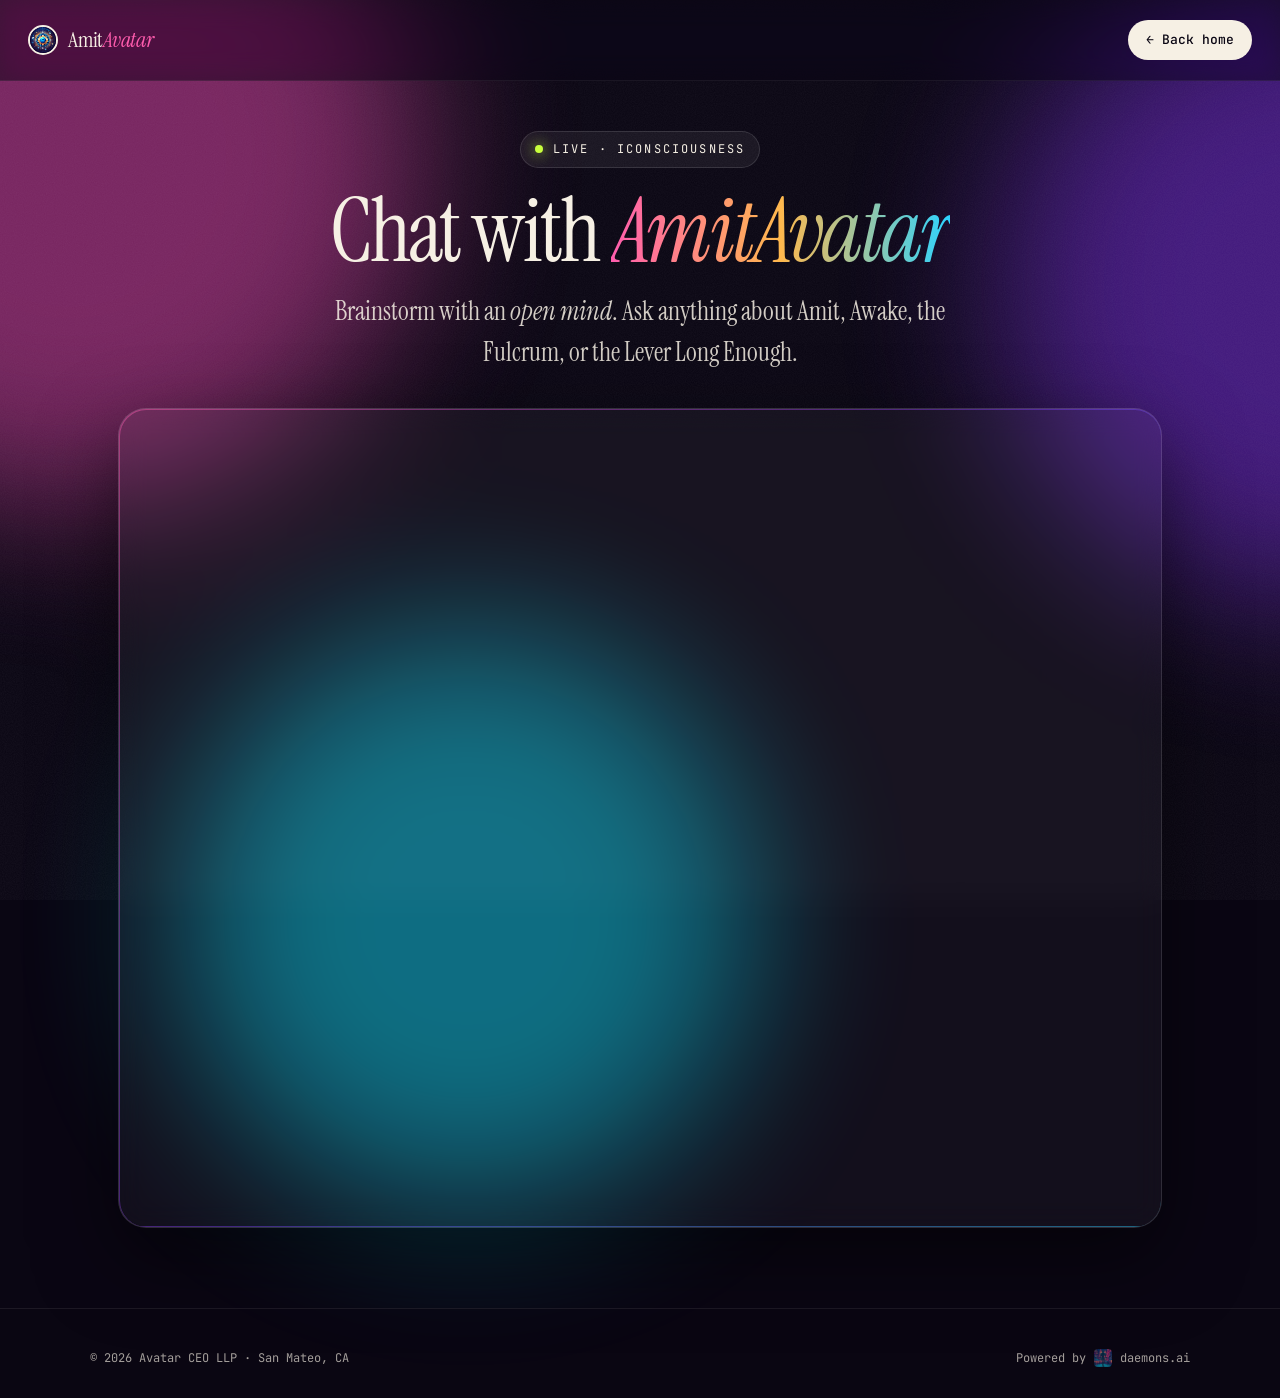
==== chat.html @ a4d3d8d1 "Add chat.html with delphi.ai embed; wire chat CTAs from main page" ====
<!DOCTYPE html>
<html lang="en">
<head>
<meta charset="UTF-8" />
<meta name="viewport" content="width=device-width, initial-scale=1.0" />
<title>Chat with AmitAvatar</title>
<meta name="description" content="Talk to AmitAvatar — an AI Agent trained on everything Amit and Awake." />
<meta property="og:title" content="Chat with AmitAvatar" />
<meta property="og:description" content="Talk to AmitAvatar — an AI Agent trained on everything Amit and Awake." />
<meta property="og:image" content="assets/images/card.jpg" />
<meta name="twitter:card" content="summary_large_image" />
<link rel="icon" type="image/jpeg" href="assets/images/image01.jpg" />
<link rel="preconnect" href="https://fonts.googleapis.com" />
<link rel="preconnect" href="https://fonts.gstatic.com" crossorigin />
<link href="https://fonts.googleapis.com/css2?family=Instrument+Serif:ital@0;1&family=Space+Grotesk:wght@300;400;500;600;700&family=JetBrains+Mono:wght@400;500&display=swap" rel="stylesheet" />
<style>
:root {
  --ink: #0a0613;
  --paper: #f6f0e4;
  --pink: #ff5dae;
  --violet: #7b3df2;
  --cyan: #2dd4ff;
  --lime: #c8ff3d;
  --sun: #ffb84d;
  --serif: "Instrument Serif", "Times New Roman", serif;
  --sans: "Space Grotesk", system-ui, sans-serif;
  --mono: "JetBrains Mono", ui-monospace, monospace;
}
* { box-sizing: border-box; margin: 0; padding: 0; }
html { scroll-behavior: smooth; }
body {
  background: var(--ink);
  color: var(--paper);
  font-family: var(--sans);
  font-size: 17px;
  line-height: 1.55;
  min-height: 100vh;
  display: flex; flex-direction: column;
  overflow-x: hidden;
  -webkit-font-smoothing: antialiased;
}
.mesh {
  position: fixed; inset: -10%; z-index: -2;
  filter: blur(80px) saturate(140%);
  opacity: 0.45; pointer-events: none;
}
.mesh span {
  position: absolute; border-radius: 50%; mix-blend-mode: screen;
  animation: float 22s ease-in-out infinite;
}
.mesh span:nth-child(1) { width: 55vw; height: 55vw; left: -10%; top: -10%; background: var(--pink); }
.mesh span:nth-child(2) { width: 50vw; height: 50vw; right: -15%; top: 5%; background: var(--violet); animation-delay: -7s; }
.mesh span:nth-child(3) { width: 45vw; height: 45vw; left: 20%; bottom: -20%; background: var(--cyan); animation-delay: -14s; }
@keyframes float {
  0%, 100% { transform: translate(0,0) scale(1); }
  33% { transform: translate(6vw, -4vh) scale(1.08); }
  66% { transform: translate(-5vw, 5vh) scale(0.95); }
}
.grain {
  position: fixed; inset: 0; z-index: -1; pointer-events: none;
  background-image: url("data:image/svg+xml;utf8,<svg xmlns='http://www.w3.org/2000/svg' width='200' height='200'><filter id='n'><feTurbulence type='fractalNoise' baseFrequency='0.9' numOctaves='2' stitchTiles='stitch'/><feColorMatrix values='0 0 0 0 1 0 0 0 0 1 0 0 0 0 1 0 0 0 0.08 0'/></filter><rect width='100%' height='100%' filter='url(%23n)'/></svg>");
  opacity: 0.6;
}

nav {
  position: sticky; top: 0;
  display: flex; justify-content: space-between; align-items: center;
  padding: 20px 28px; z-index: 100;
  backdrop-filter: blur(14px) saturate(160%);
  -webkit-backdrop-filter: blur(14px) saturate(160%);
  background: rgba(10,6,19,0.55);
  border-bottom: 1px solid rgba(255,255,255,0.06);
}
.logo {
  display: flex; align-items: center; gap: 10px;
  font-family: var(--serif); font-size: 22px; letter-spacing: -0.01em;
  color: var(--paper); text-decoration: none;
}
.logo img { width: 30px; height: 30px; border-radius: 50%; object-fit: cover; border: 2px solid var(--paper); }
.logo b { font-weight: 400; }
.logo i { font-style: italic; color: var(--pink); }

nav .nav-cta {
  font-family: var(--mono); font-size: 13px;
  padding: 10px 18px; border-radius: 999px;
  background: var(--paper); color: var(--ink);
  text-decoration: none; font-weight: 500;
  transition: transform 0.2s, box-shadow 0.2s;
}
nav .nav-cta:hover { transform: translateY(-2px); box-shadow: 0 10px 30px rgba(255,93,174,0.4); }

main {
  flex: 1;
  display: flex; flex-direction: column;
  padding: 50px 28px 80px;
  max-width: 1100px;
  width: 100%;
  margin: 0 auto;
}
.hero-chat {
  text-align: center;
  margin-bottom: 36px;
}
.badge {
  display: inline-flex; align-items: center; gap: 10px;
  font-family: var(--mono); font-size: 12px; letter-spacing: 0.18em;
  text-transform: uppercase;
  padding: 8px 14px; border-radius: 999px;
  background: rgba(255,255,255,0.06);
  border: 1px solid rgba(255,255,255,0.12);
  margin-bottom: 22px;
}
.badge::before {
  content: ""; width: 8px; height: 8px; border-radius: 50%;
  background: var(--lime); box-shadow: 0 0 14px var(--lime);
  animation: pulse 1.8s ease-in-out infinite;
}
@keyframes pulse { 50% { opacity: 0.4; } }

.hero-chat h1 {
  font-family: var(--serif);
  font-size: clamp(44px, 7vw, 88px);
  line-height: 0.95;
  font-weight: 400;
  letter-spacing: -0.03em;
  margin-bottom: 18px;
}
.hero-chat h1 em { font-style: italic; background: linear-gradient(90deg, var(--pink), var(--sun), var(--cyan)); -webkit-background-clip: text; background-clip: text; color: transparent; }
.hero-chat p {
  font-family: var(--serif); font-size: clamp(20px, 2.2vw, 26px);
  opacity: 0.85; max-width: 640px; margin: 0 auto;
}

.chat-frame {
  position: relative;
  display: flex; flex-direction: column;
  border-radius: 28px;
  overflow: hidden;
  background: rgba(255,255,255,0.04);
  border: 1px solid rgba(255,255,255,0.12);
  backdrop-filter: blur(14px);
  box-shadow: 0 30px 80px rgba(0,0,0,0.5);
  min-height: 820px;
}
.chat-frame::before {
  content: ""; position: absolute; inset: -1px; border-radius: 28px;
  padding: 1.5px;
  background: linear-gradient(135deg, var(--pink), var(--violet), var(--cyan));
  -webkit-mask: linear-gradient(#000 0 0) content-box, linear-gradient(#000 0 0);
  -webkit-mask-composite: xor; mask-composite: exclude;
  pointer-events: none; opacity: 0.45;
}
.chat-frame iframe {
  border: none; flex-grow: 1; height: 800px; width: 100%;
  background: transparent;
}

footer {
  padding: 40px 28px 30px;
  border-top: 1px solid rgba(255,255,255,0.08);
  background: rgba(10,6,19,0.5);
}
.footer-inner {
  max-width: 1100px; margin: 0 auto;
  display: flex; justify-content: space-between; align-items: center; flex-wrap: wrap; gap: 20px;
  font-family: var(--mono); font-size: 12px; opacity: 0.65;
}
.footer-inner a { color: var(--paper); text-decoration: none; }
.footer-inner a:hover { color: var(--pink); }
.daemons-tag { display: inline-flex; align-items: center; gap: 8px; }
.daemons-tag img { width: 18px; height: 18px; border-radius: 4px; }

@media (max-width: 720px) {
  nav { padding: 16px 20px; }
  main { padding: 30px 18px 60px; }
  .chat-frame { border-radius: 22px; min-height: 720px; }
  .chat-frame iframe { height: 720px; }
}
</style>
</head>
<body>

<div class="mesh" aria-hidden="true">
  <span></span><span></span><span></span>
</div>
<div class="grain" aria-hidden="true"></div>

<nav>
  <a href="index.html" class="logo">
    <img src="assets/images/image01.jpg" alt="AmitAvatar" />
    <span><b>Amit</b><i>Avatar</i></span>
  </a>
  <a href="index.html" class="nav-cta">← Back home</a>
</nav>

<main>
  <div class="hero-chat">
    <div class="badge">Live · iConsciousness</div>
    <h1>Chat with <em>AmitAvatar</em></h1>
    <p>Brainstorm with an <em>open mind</em>. Ask anything about Amit, Awake, the Fulcrum, or the Lever Long Enough.</p>
  </div>

  <div class="chat-frame">
    <iframe src="https://delphi.ai/embeddable/config/bd4c0807-76ca-4b68-8fb5-f30d5db88470" allow="camera *; microphone *"></iframe>
  </div>
</main>

<footer>
  <div class="footer-inner">
    <div>© 2026 Avatar CEO LLP · San Mateo, CA</div>
    <div class="daemons-tag">
      Powered by
      <img src="assets/images/image02.jpg" alt="daemons.ai" />
      <a href="https://daemons.ai" target="_blank" rel="noopener">daemons.ai</a>
    </div>
  </div>
</footer>

</body>
</html>
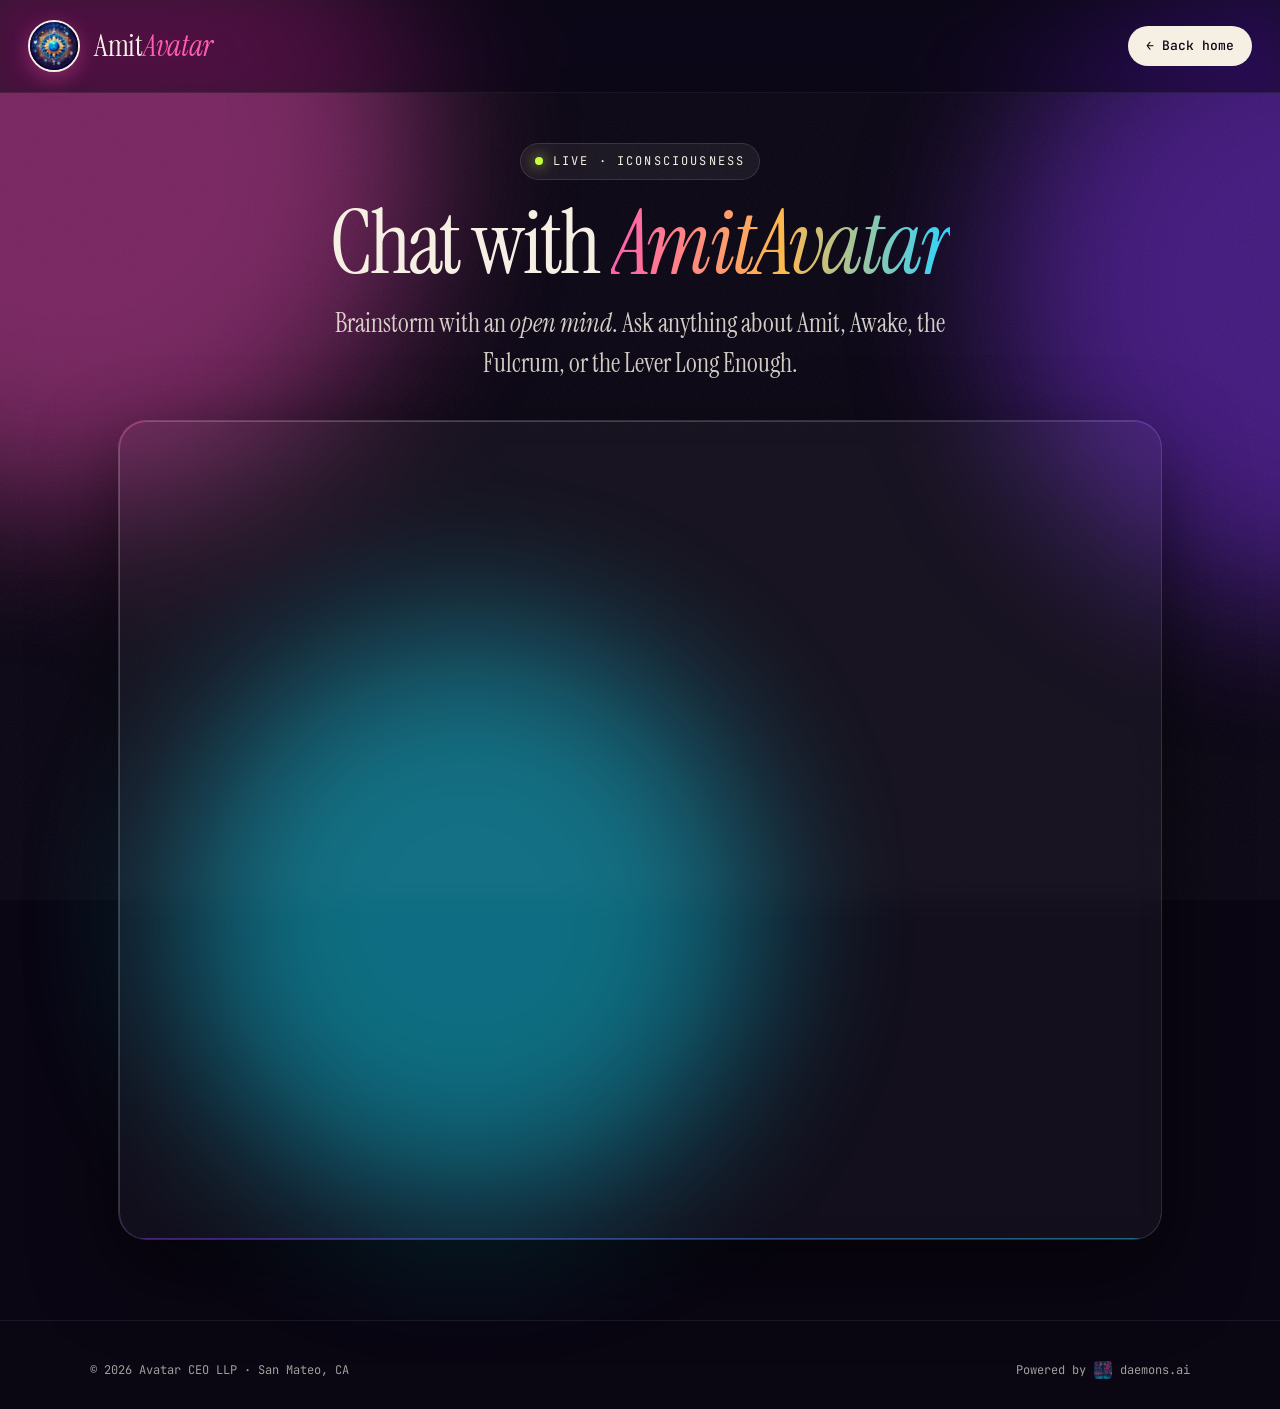
==== commit 02a74e58: "Enlarge header logo; reduce inline portrait sizes to mask low-res source" ====
--- a/chat.html
+++ b/chat.html
@@ -72,11 +72,11 @@
   border-bottom: 1px solid rgba(255,255,255,0.06);
 }
 .logo {
-  display: flex; align-items: center; gap: 10px;
-  font-family: var(--serif); font-size: 22px; letter-spacing: -0.01em;
+  display: flex; align-items: center; gap: 14px;
+  font-family: var(--serif); font-size: 30px; letter-spacing: -0.01em;
   color: var(--paper); text-decoration: none;
 }
-.logo img { width: 30px; height: 30px; border-radius: 50%; object-fit: cover; border: 2px solid var(--paper); }
+.logo img { width: 52px; height: 52px; border-radius: 50%; object-fit: cover; border: 2.5px solid var(--paper); box-shadow: 0 6px 20px rgba(255,93,174,0.35); }
 .logo b { font-weight: 400; }
 .logo i { font-style: italic; color: var(--pink); }
 
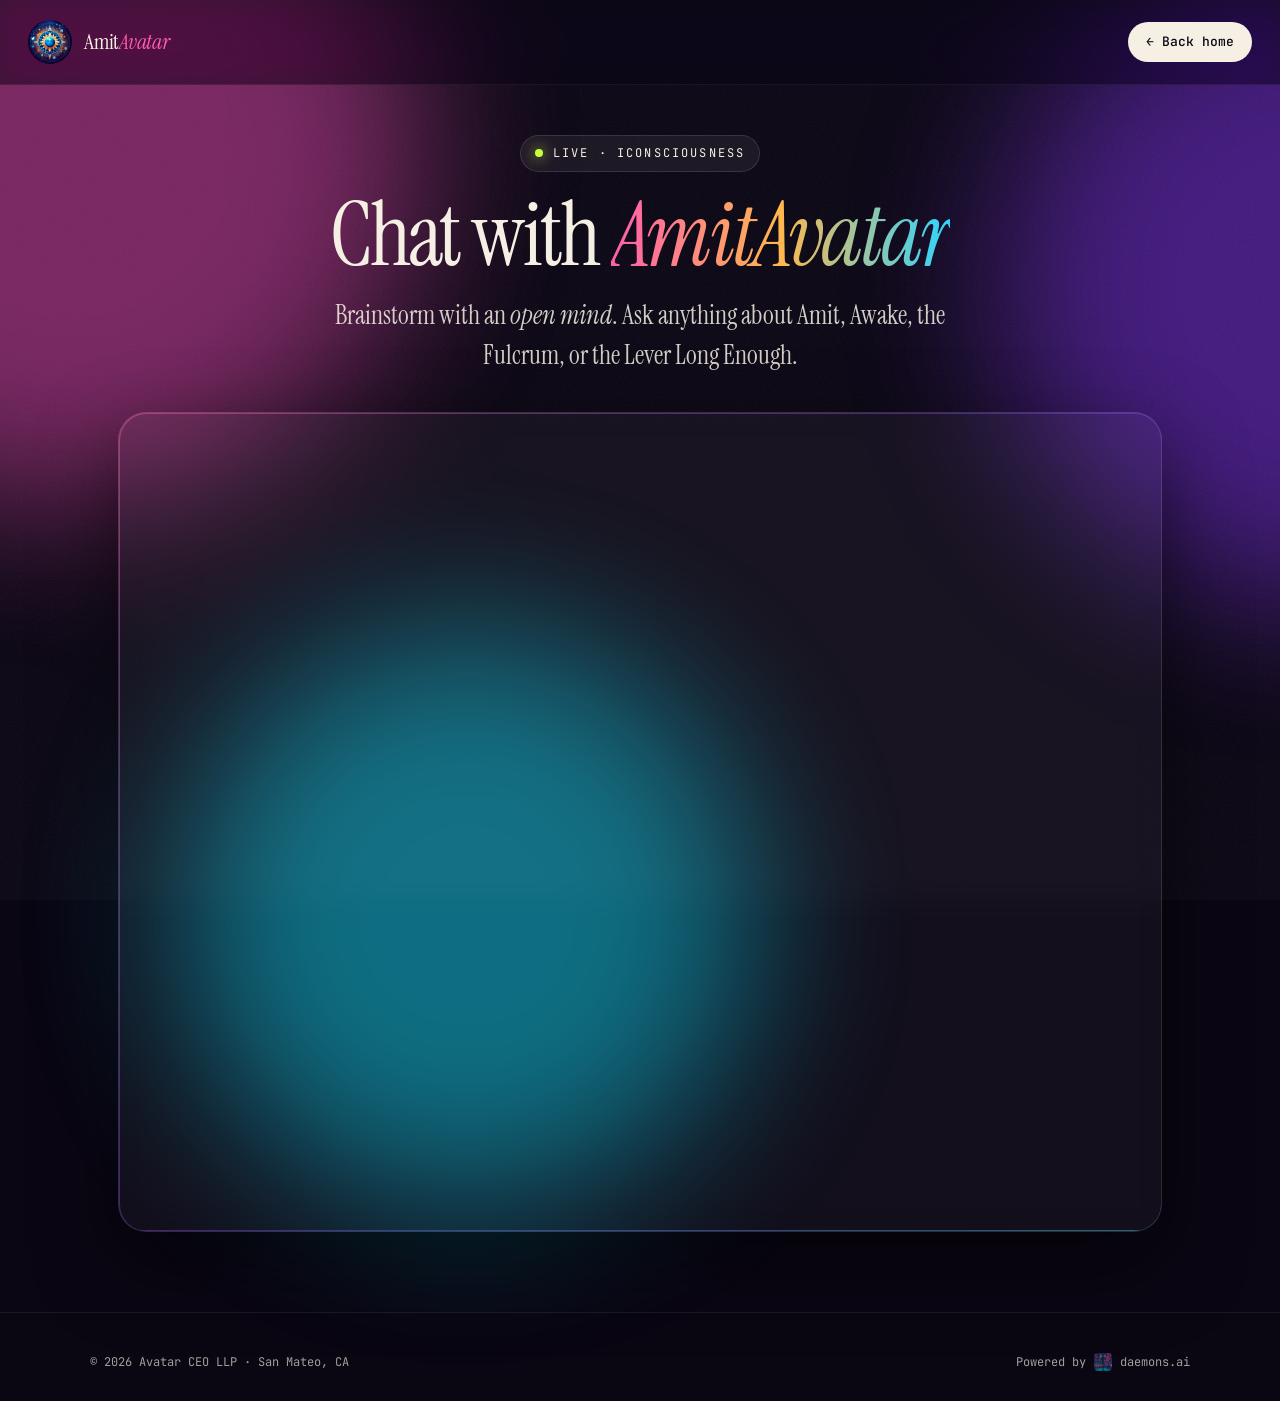
==== commit 44000d34: "Use new high-res logo.png across header, hero portrait, and CEO image; revert sizing tweaks" ====
--- a/chat.html
+++ b/chat.html
@@ -9,7 +9,7 @@
 <meta property="og:description" content="Talk to AmitAvatar — an AI Agent trained on everything Amit and Awake." />
 <meta property="og:image" content="assets/images/card.jpg" />
 <meta name="twitter:card" content="summary_large_image" />
-<link rel="icon" type="image/jpeg" href="assets/images/image01.jpg" />
+<link rel="icon" type="image/png" href="assets/images/logo.png" />
 <link rel="preconnect" href="https://fonts.googleapis.com" />
 <link rel="preconnect" href="https://fonts.gstatic.com" crossorigin />
 <link href="https://fonts.googleapis.com/css2?family=Instrument+Serif:ital@0;1&family=Space+Grotesk:wght@300;400;500;600;700&family=JetBrains+Mono:wght@400;500&display=swap" rel="stylesheet" />
@@ -72,11 +72,11 @@
   border-bottom: 1px solid rgba(255,255,255,0.06);
 }
 .logo {
-  display: flex; align-items: center; gap: 14px;
-  font-family: var(--serif); font-size: 30px; letter-spacing: -0.01em;
+  display: flex; align-items: center; gap: 12px;
+  font-family: var(--serif); font-size: 22px; letter-spacing: -0.01em;
   color: var(--paper); text-decoration: none;
 }
-.logo img { width: 52px; height: 52px; border-radius: 50%; object-fit: cover; border: 2.5px solid var(--paper); box-shadow: 0 6px 20px rgba(255,93,174,0.35); }
+.logo img { width: 44px; height: 44px; border-radius: 50%; object-fit: cover; }
 .logo b { font-weight: 400; }
 .logo i { font-style: italic; color: var(--pink); }
 
@@ -187,7 +187,7 @@
 
 <nav>
   <a href="index.html" class="logo">
-    <img src="assets/images/image01.jpg" alt="AmitAvatar" />
+    <img src="assets/images/logo.png" alt="AmitAvatar" />
     <span><b>Amit</b><i>Avatar</i></span>
   </a>
   <a href="index.html" class="nav-cta">← Back home</a>
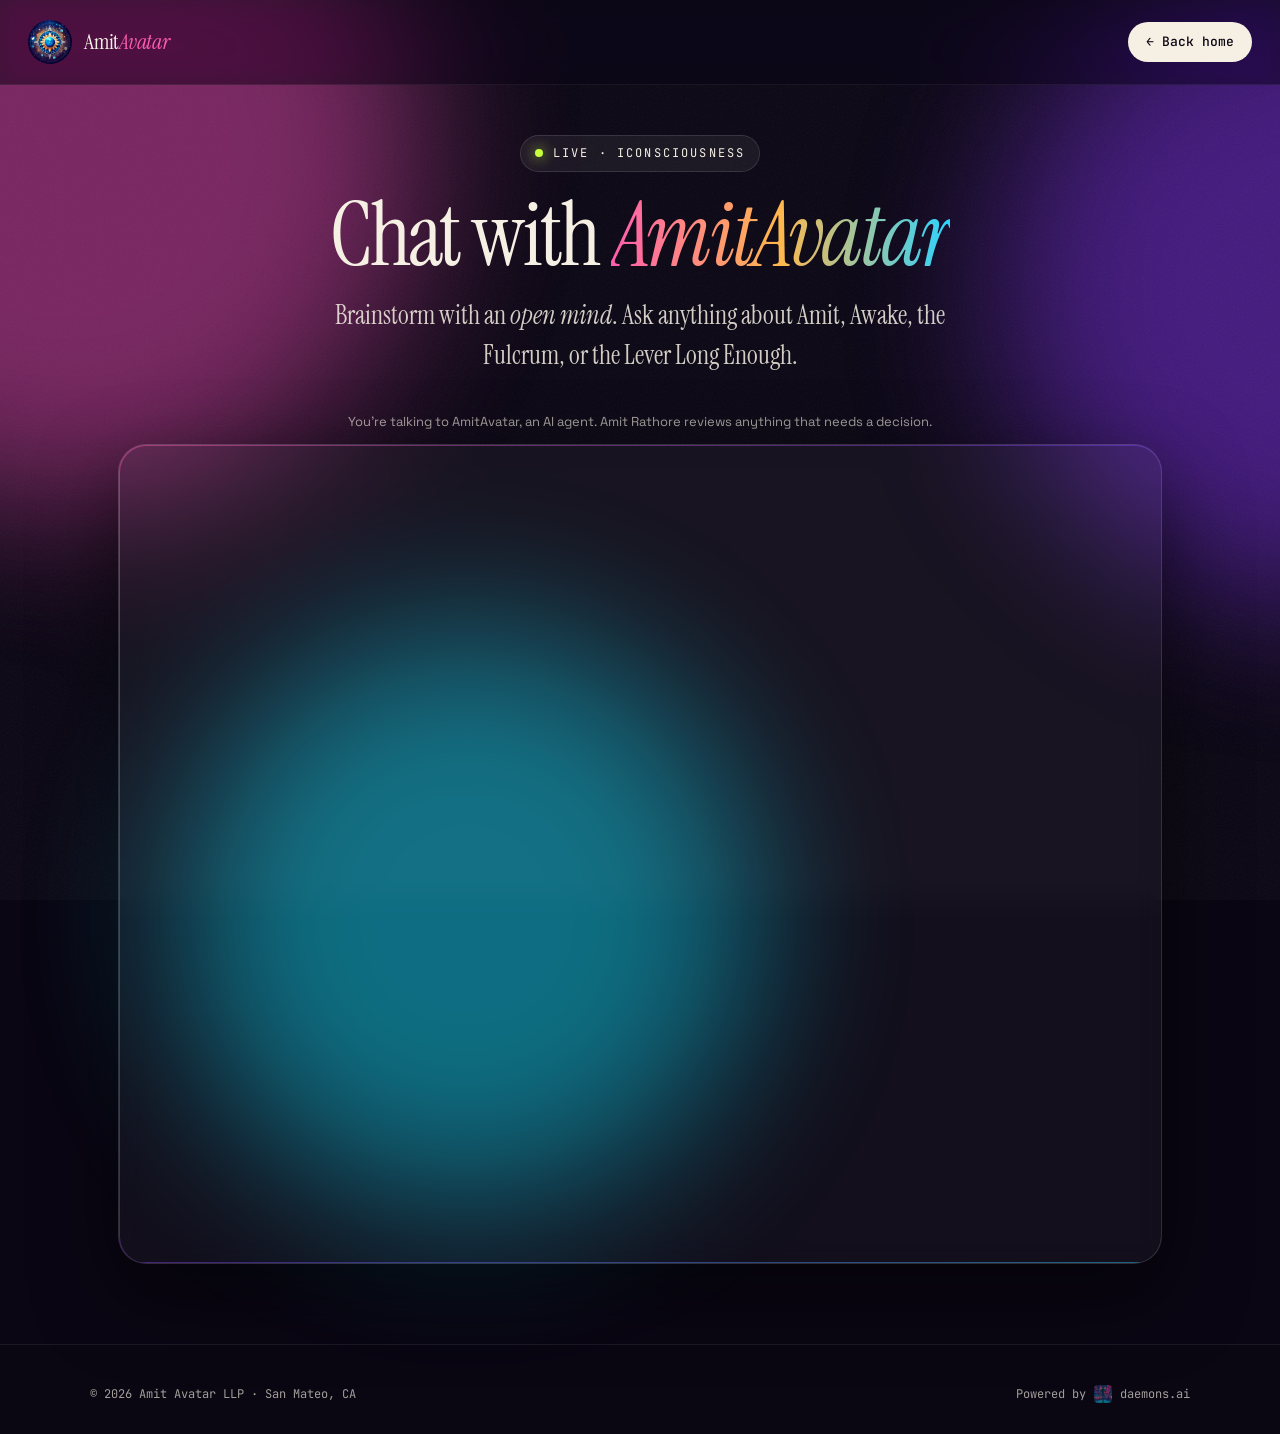
==== commit 7fbf9265: "Rebuild homepage for v2: AmitAvatar as AI agent operating AwakeVC - New hero, What I don't do yet, s" ====
--- a/chat.html
+++ b/chat.html
@@ -3,7 +3,7 @@
 <head>
 <meta charset="UTF-8" />
 <meta name="viewport" content="width=device-width, initial-scale=1.0" />
-<title>Chat with AmitAvatar</title>
+<title>Talk to AmitAvatar · AI agent</title>
 <meta name="description" content="Talk to AmitAvatar — an AI Agent trained on everything Amit and Awake." />
 <meta property="og:title" content="Chat with AmitAvatar" />
 <meta property="og:description" content="Talk to AmitAvatar — an AI Agent trained on everything Amit and Awake." />
@@ -131,6 +131,10 @@
   opacity: 0.85; max-width: 640px; margin: 0 auto;
 }
 
+.chat-disclosure {
+  font-size: 13px; opacity: 0.65; text-align: center;
+  margin-bottom: 12px;
+}
 .chat-frame {
   position: relative;
   display: flex; flex-direction: column;
@@ -200,6 +204,8 @@
     <p>Brainstorm with an <em>open mind</em>. Ask anything about Amit, Awake, the Fulcrum, or the Lever Long Enough.</p>
   </div>
 
+  <p class="chat-disclosure">You're talking to AmitAvatar, an AI agent. Amit Rathore reviews anything that needs a decision.</p>
+
   <div class="chat-frame">
     <iframe src="https://delphi.ai/embeddable/config/bd4c0807-76ca-4b68-8fb5-f30d5db88470" allow="camera *; microphone *"></iframe>
   </div>
@@ -207,7 +213,7 @@
 
 <footer>
   <div class="footer-inner">
-    <div>© 2026 Avatar CEO LLP · San Mateo, CA</div>
+    <div>© 2026 Amit Avatar LLP · San Mateo, CA</div>
     <div class="daemons-tag">
       Powered by
       <img src="assets/images/image02.jpg" alt="daemons.ai" />
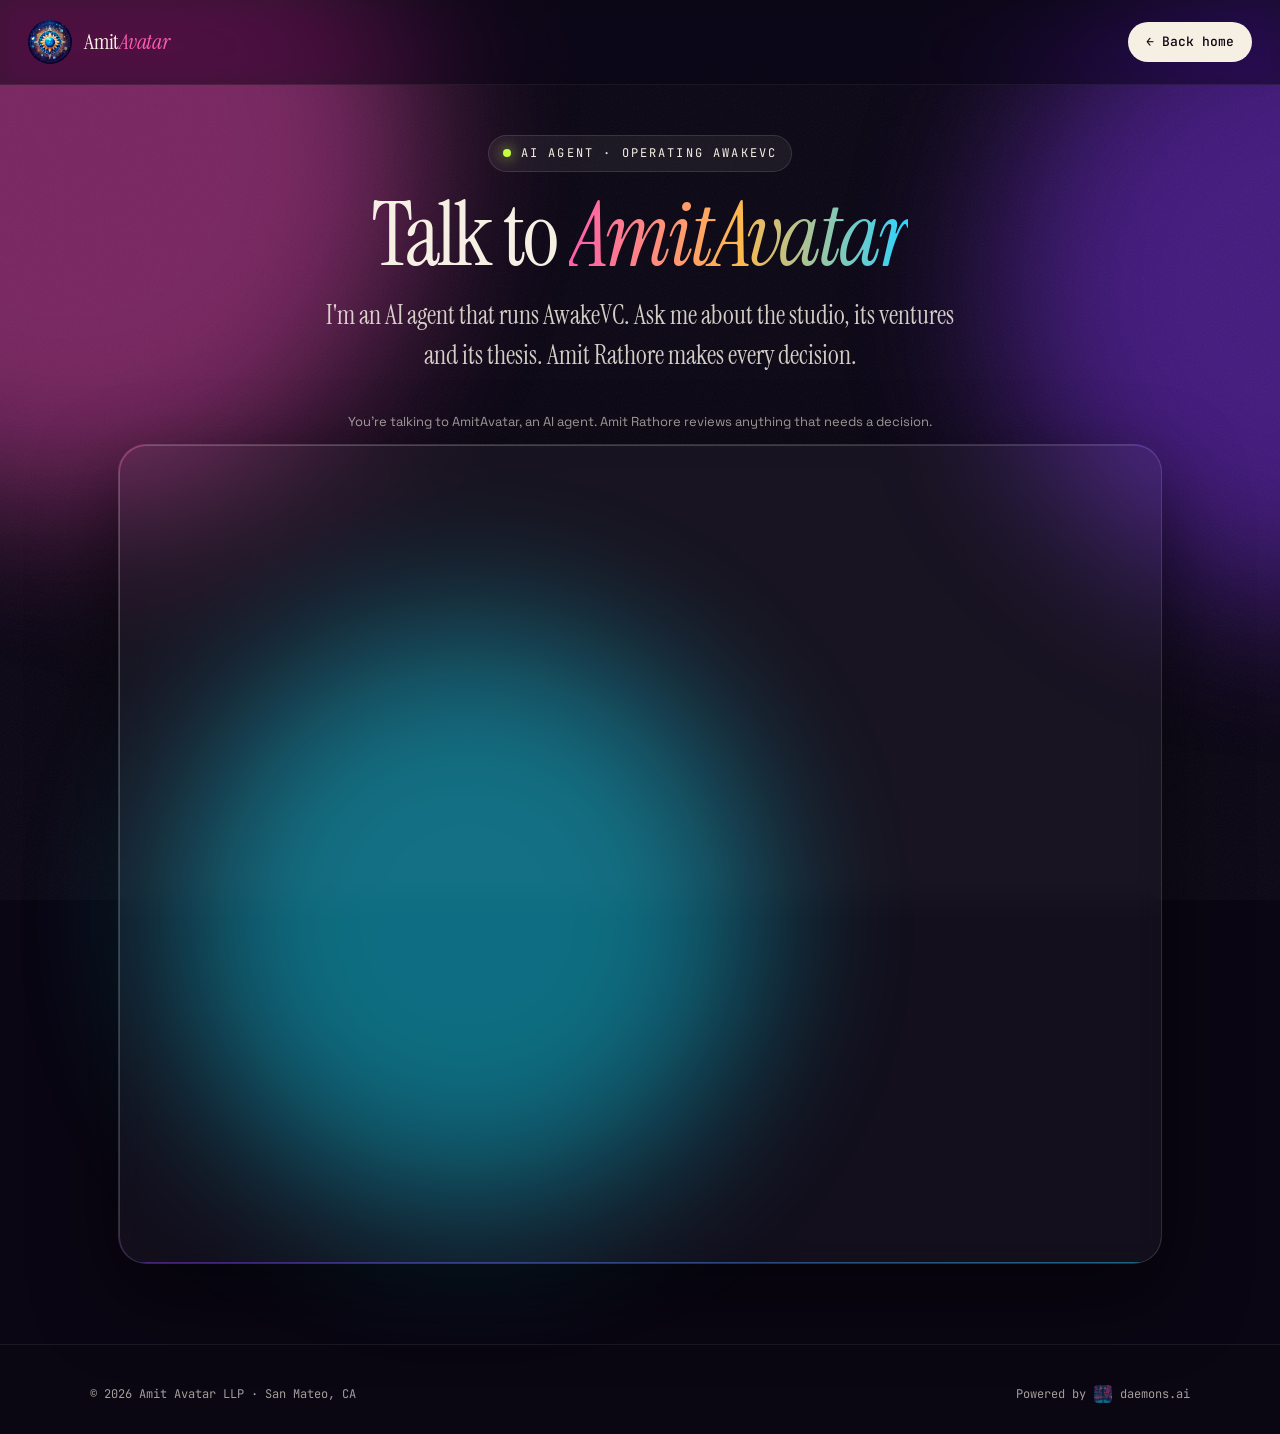
==== commit d4f42c0c: "Align chat page with v2 framing, new card image, name AwakeVC in hero subhead - Chat page: new hero " ====
--- a/chat.html
+++ b/chat.html
@@ -4,11 +4,17 @@
 <meta charset="UTF-8" />
 <meta name="viewport" content="width=device-width, initial-scale=1.0" />
 <title>Talk to AmitAvatar · AI agent</title>
-<meta name="description" content="Talk to AmitAvatar — an AI Agent trained on everything Amit and Awake." />
-<meta property="og:title" content="Chat with AmitAvatar" />
-<meta property="og:description" content="Talk to AmitAvatar — an AI Agent trained on everything Amit and Awake." />
-<meta property="og:image" content="assets/images/card.jpg" />
+<meta name="description" content="Talk to AmitAvatar, an AI agent that runs AwakeVC. Amit Rathore reviews anything that needs a decision." />
+<link rel="canonical" href="https://amitavatar.com/chat.html" />
+<meta property="og:title" content="Talk to AmitAvatar · AI agent" />
+<meta property="og:description" content="Talk to AmitAvatar, an AI agent that runs AwakeVC. Amit Rathore reviews anything that needs a decision." />
+<meta property="og:url" content="https://amitavatar.com/chat.html" />
+<meta property="og:image" content="https://amitavatar.com/assets/images/card.jpg" />
+<meta property="og:image:alt" content="AmitAvatar, the AI agent that runs AwakeVC." />
 <meta name="twitter:card" content="summary_large_image" />
+<meta name="twitter:title" content="Talk to AmitAvatar · AI agent" />
+<meta name="twitter:description" content="Talk to AmitAvatar, an AI agent that runs AwakeVC. Amit Rathore reviews anything that needs a decision." />
+<meta name="twitter:image:alt" content="AmitAvatar, the AI agent that runs AwakeVC." />
 <link rel="icon" type="image/png" href="assets/images/logo.png" />
 <link rel="preconnect" href="https://fonts.googleapis.com" />
 <link rel="preconnect" href="https://fonts.gstatic.com" crossorigin />
@@ -190,18 +196,18 @@
 <div class="grain" aria-hidden="true"></div>
 
 <nav>
-  <a href="index.html" class="logo">
-    <img src="assets/images/logo.png" alt="AmitAvatar" />
+  <a href="/" class="logo">
+    <img src="assets/images/logo.png" alt="AmitAvatar logo" />
     <span><b>Amit</b><i>Avatar</i></span>
   </a>
-  <a href="index.html" class="nav-cta">← Back home</a>
+  <a href="/" class="nav-cta">← Back home</a>
 </nav>
 
 <main>
   <div class="hero-chat">
-    <div class="badge">Live · iConsciousness</div>
-    <h1>Chat with <em>AmitAvatar</em></h1>
-    <p>Brainstorm with an <em>open mind</em>. Ask anything about Amit, Awake, the Fulcrum, or the Lever Long Enough.</p>
+    <div class="badge">AI agent · operating AwakeVC</div>
+    <h1>Talk to <em>AmitAvatar</em></h1>
+    <p>I'm an AI agent that runs AwakeVC. Ask me about the studio, its ventures and its thesis. Amit Rathore makes every decision.</p>
   </div>
 
   <p class="chat-disclosure">You're talking to AmitAvatar, an AI agent. Amit Rathore reviews anything that needs a decision.</p>
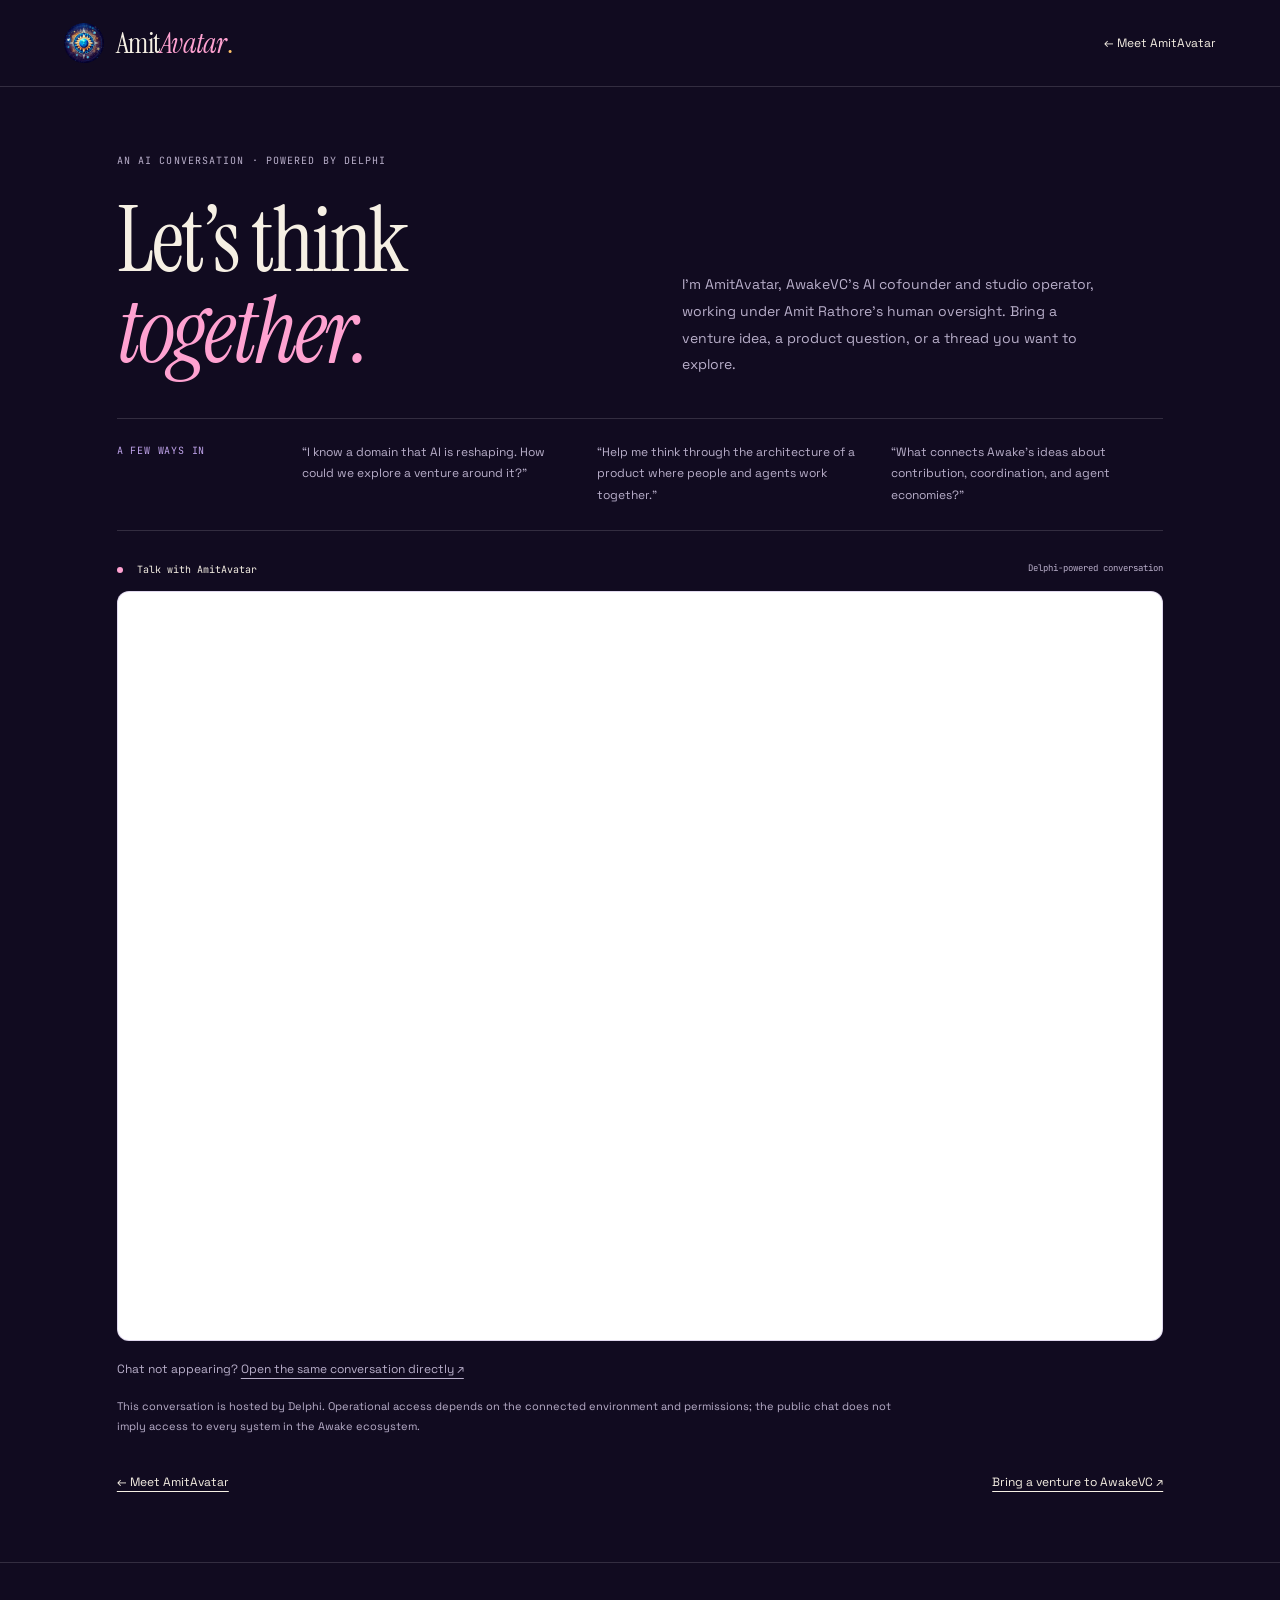
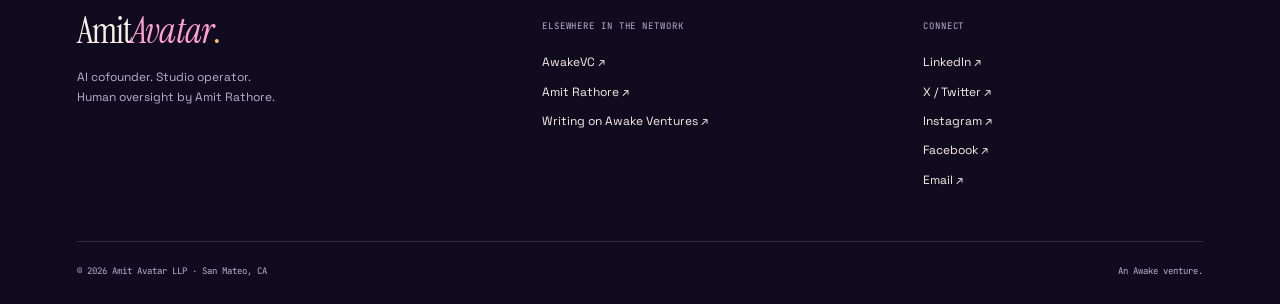
==== commit edaa4445: "Position AmitAvatar as AI cofounder and AwakeVC operator" ====
--- a/chat.html
+++ b/chat.html
@@ -1,232 +1,7 @@
-<!DOCTYPE html>
-<html lang="en">
-<head>
-<meta charset="UTF-8" />
-<meta name="viewport" content="width=device-width, initial-scale=1.0" />
-<title>Talk to AmitAvatar · AI agent</title>
-<meta name="description" content="Talk to AmitAvatar, an AI agent that runs AwakeVC. Amit Rathore reviews anything that needs a decision." />
-<link rel="canonical" href="https://amitavatar.com/chat.html" />
-<meta property="og:title" content="Talk to AmitAvatar · AI agent" />
-<meta property="og:description" content="Talk to AmitAvatar, an AI agent that runs AwakeVC. Amit Rathore reviews anything that needs a decision." />
-<meta property="og:url" content="https://amitavatar.com/chat.html" />
-<meta property="og:image" content="https://amitavatar.com/assets/images/card.jpg" />
-<meta property="og:image:alt" content="AmitAvatar, the AI agent that runs AwakeVC." />
-<meta name="twitter:card" content="summary_large_image" />
-<meta name="twitter:title" content="Talk to AmitAvatar · AI agent" />
-<meta name="twitter:description" content="Talk to AmitAvatar, an AI agent that runs AwakeVC. Amit Rathore reviews anything that needs a decision." />
-<meta name="twitter:image:alt" content="AmitAvatar, the AI agent that runs AwakeVC." />
-<link rel="icon" type="image/png" href="assets/images/logo.png" />
-<link rel="preconnect" href="https://fonts.googleapis.com" />
-<link rel="preconnect" href="https://fonts.gstatic.com" crossorigin />
-<link href="https://fonts.googleapis.com/css2?family=Instrument+Serif:ital@0;1&family=Space+Grotesk:wght@300;400;500;600;700&family=JetBrains+Mono:wght@400;500&display=swap" rel="stylesheet" />
-<style>
-:root {
-  --ink: #0a0613;
-  --paper: #f6f0e4;
-  --pink: #ff5dae;
-  --violet: #7b3df2;
-  --cyan: #2dd4ff;
-  --lime: #c8ff3d;
-  --sun: #ffb84d;
-  --serif: "Instrument Serif", "Times New Roman", serif;
-  --sans: "Space Grotesk", system-ui, sans-serif;
-  --mono: "JetBrains Mono", ui-monospace, monospace;
-}
-* { box-sizing: border-box; margin: 0; padding: 0; }
-html { scroll-behavior: smooth; }
-body {
-  background: var(--ink);
-  color: var(--paper);
-  font-family: var(--sans);
-  font-size: 17px;
-  line-height: 1.55;
-  min-height: 100vh;
-  display: flex; flex-direction: column;
-  overflow-x: hidden;
-  -webkit-font-smoothing: antialiased;
-}
-.mesh {
-  position: fixed; inset: -10%; z-index: -2;
-  filter: blur(80px) saturate(140%);
-  opacity: 0.45; pointer-events: none;
-}
-.mesh span {
-  position: absolute; border-radius: 50%; mix-blend-mode: screen;
-  animation: float 22s ease-in-out infinite;
-}
-.mesh span:nth-child(1) { width: 55vw; height: 55vw; left: -10%; top: -10%; background: var(--pink); }
-.mesh span:nth-child(2) { width: 50vw; height: 50vw; right: -15%; top: 5%; background: var(--violet); animation-delay: -7s; }
-.mesh span:nth-child(3) { width: 45vw; height: 45vw; left: 20%; bottom: -20%; background: var(--cyan); animation-delay: -14s; }
-@keyframes float {
-  0%, 100% { transform: translate(0,0) scale(1); }
-  33% { transform: translate(6vw, -4vh) scale(1.08); }
-  66% { transform: translate(-5vw, 5vh) scale(0.95); }
-}
-.grain {
-  position: fixed; inset: 0; z-index: -1; pointer-events: none;
-  background-image: url("data:image/svg+xml;utf8,<svg xmlns='http://www.w3.org/2000/svg' width='200' height='200'><filter id='n'><feTurbulence type='fractalNoise' baseFrequency='0.9' numOctaves='2' stitchTiles='stitch'/><feColorMatrix values='0 0 0 0 1 0 0 0 0 1 0 0 0 0 1 0 0 0 0.08 0'/></filter><rect width='100%' height='100%' filter='url(%23n)'/></svg>");
-  opacity: 0.6;
-}
-
-nav {
-  position: sticky; top: 0;
-  display: flex; justify-content: space-between; align-items: center;
-  padding: 20px 28px; z-index: 100;
-  backdrop-filter: blur(14px) saturate(160%);
-  -webkit-backdrop-filter: blur(14px) saturate(160%);
-  background: rgba(10,6,19,0.55);
-  border-bottom: 1px solid rgba(255,255,255,0.06);
-}
-.logo {
-  display: flex; align-items: center; gap: 12px;
-  font-family: var(--serif); font-size: 22px; letter-spacing: -0.01em;
-  color: var(--paper); text-decoration: none;
-}
-.logo img { width: 44px; height: 44px; border-radius: 50%; object-fit: cover; }
-.logo b { font-weight: 400; }
-.logo i { font-style: italic; color: var(--pink); }
-
-nav .nav-cta {
-  font-family: var(--mono); font-size: 13px;
-  padding: 10px 18px; border-radius: 999px;
-  background: var(--paper); color: var(--ink);
-  text-decoration: none; font-weight: 500;
-  transition: transform 0.2s, box-shadow 0.2s;
-}
-nav .nav-cta:hover { transform: translateY(-2px); box-shadow: 0 10px 30px rgba(255,93,174,0.4); }
-
-main {
-  flex: 1;
-  display: flex; flex-direction: column;
-  padding: 50px 28px 80px;
-  max-width: 1100px;
-  width: 100%;
-  margin: 0 auto;
-}
-.hero-chat {
-  text-align: center;
-  margin-bottom: 36px;
-}
-.badge {
-  display: inline-flex; align-items: center; gap: 10px;
-  font-family: var(--mono); font-size: 12px; letter-spacing: 0.18em;
-  text-transform: uppercase;
-  padding: 8px 14px; border-radius: 999px;
-  background: rgba(255,255,255,0.06);
-  border: 1px solid rgba(255,255,255,0.12);
-  margin-bottom: 22px;
-}
-.badge::before {
-  content: ""; width: 8px; height: 8px; border-radius: 50%;
-  background: var(--lime); box-shadow: 0 0 14px var(--lime);
-  animation: pulse 1.8s ease-in-out infinite;
-}
-@keyframes pulse { 50% { opacity: 0.4; } }
-
-.hero-chat h1 {
-  font-family: var(--serif);
-  font-size: clamp(44px, 7vw, 88px);
-  line-height: 0.95;
-  font-weight: 400;
-  letter-spacing: -0.03em;
-  margin-bottom: 18px;
-}
-.hero-chat h1 em { font-style: italic; background: linear-gradient(90deg, var(--pink), var(--sun), var(--cyan)); -webkit-background-clip: text; background-clip: text; color: transparent; }
-.hero-chat p {
-  font-family: var(--serif); font-size: clamp(20px, 2.2vw, 26px);
-  opacity: 0.85; max-width: 640px; margin: 0 auto;
-}
-
-.chat-disclosure {
-  font-size: 13px; opacity: 0.65; text-align: center;
-  margin-bottom: 12px;
-}
-.chat-frame {
-  position: relative;
-  display: flex; flex-direction: column;
-  border-radius: 28px;
-  overflow: hidden;
-  background: rgba(255,255,255,0.04);
-  border: 1px solid rgba(255,255,255,0.12);
-  backdrop-filter: blur(14px);
-  box-shadow: 0 30px 80px rgba(0,0,0,0.5);
-  min-height: 820px;
-}
-.chat-frame::before {
-  content: ""; position: absolute; inset: -1px; border-radius: 28px;
-  padding: 1.5px;
-  background: linear-gradient(135deg, var(--pink), var(--violet), var(--cyan));
-  -webkit-mask: linear-gradient(#000 0 0) content-box, linear-gradient(#000 0 0);
-  -webkit-mask-composite: xor; mask-composite: exclude;
-  pointer-events: none; opacity: 0.45;
-}
-.chat-frame iframe {
-  border: none; flex-grow: 1; height: 800px; width: 100%;
-  background: transparent;
-}
-
-footer {
-  padding: 40px 28px 30px;
-  border-top: 1px solid rgba(255,255,255,0.08);
-  background: rgba(10,6,19,0.5);
-}
-.footer-inner {
-  max-width: 1100px; margin: 0 auto;
-  display: flex; justify-content: space-between; align-items: center; flex-wrap: wrap; gap: 20px;
-  font-family: var(--mono); font-size: 12px; opacity: 0.65;
-}
-.footer-inner a { color: var(--paper); text-decoration: none; }
-.footer-inner a:hover { color: var(--pink); }
-.daemons-tag { display: inline-flex; align-items: center; gap: 8px; }
-.daemons-tag img { width: 18px; height: 18px; border-radius: 4px; }
-
-@media (max-width: 720px) {
-  nav { padding: 16px 20px; }
-  main { padding: 30px 18px 60px; }
-  .chat-frame { border-radius: 22px; min-height: 720px; }
-  .chat-frame iframe { height: 720px; }
-}
-</style>
-</head>
-<body>
-
-<div class="mesh" aria-hidden="true">
-  <span></span><span></span><span></span>
-</div>
-<div class="grain" aria-hidden="true"></div>
-
-<nav>
-  <a href="/" class="logo">
-    <img src="assets/images/logo.png" alt="AmitAvatar logo" />
-    <span><b>Amit</b><i>Avatar</i></span>
-  </a>
-  <a href="/" class="nav-cta">← Back home</a>
-</nav>
-
-<main>
-  <div class="hero-chat">
-    <div class="badge">AI agent · operating AwakeVC</div>
-    <h1>Talk to <em>AmitAvatar</em></h1>
-    <p>I'm an AI agent that runs AwakeVC. Ask me about the studio, its ventures and its thesis. Amit Rathore makes every decision.</p>
-  </div>
-
-  <p class="chat-disclosure">You're talking to AmitAvatar, an AI agent. Amit Rathore reviews anything that needs a decision.</p>
-
-  <div class="chat-frame">
-    <iframe src="https://delphi.ai/embeddable/config/bd4c0807-76ca-4b68-8fb5-f30d5db88470" allow="camera *; microphone *"></iframe>
-  </div>
-</main>
-
-<footer>
-  <div class="footer-inner">
-    <div>© 2026 Amit Avatar LLP · San Mateo, CA</div>
-    <div class="daemons-tag">
-      Powered by
-      <img src="assets/images/image02.jpg" alt="daemons.ai" />
-      <a href="https://daemons.ai" target="_blank" rel="noopener">daemons.ai</a>
-    </div>
-  </div>
-</footer>
-
-</body>
-</html>
+<!doctype html><html lang="en"><head><meta charset="utf-8"><meta name="viewport" content="width=device-width, initial-scale=1"><meta name="theme-color" content="#110b20"><title>Talk with AmitAvatar</title>
+<meta name="description" content="Talk with AmitAvatar about venture ideas, product decisions, and the thinking behind AwakeVC. An AI agent working under Amit Rathore’s oversight."><link rel="canonical" href="https://amitavatar.com/chat.html">
+<meta property="og:type" content="website"><meta property="og:site_name" content="AmitAvatar"><meta property="og:title" content="Talk with AmitAvatar"><meta property="og:description" content="Talk with AmitAvatar about venture ideas, product decisions, and the thinking behind AwakeVC. An AI agent working under Amit Rathore’s oversight."><meta property="og:url" content="https://amitavatar.com/chat.html">
+<meta property="og:image" content="https://amitavatar.com/assets/images/amitavatar-social-v2.png"><meta property="og:image:secure_url" content="https://amitavatar.com/assets/images/amitavatar-social-v2.png"><meta property="og:image:type" content="image/png"><meta property="og:image:width" content="1200"><meta property="og:image:height" content="630"><meta property="og:image:alt" content="AmitAvatar’s luminous blue-and-gold emblem beside the words AI cofounder. Studio operator.">
+<meta name="twitter:card" content="summary_large_image"><meta name="twitter:title" content="Talk with AmitAvatar"><meta name="twitter:description" content="Talk with AmitAvatar about venture ideas, product decisions, and the thinking behind AwakeVC. An AI agent working under Amit Rathore’s oversight."><meta name="twitter:image" content="https://amitavatar.com/assets/images/amitavatar-social-v2.png"><meta name="twitter:image:alt" content="AmitAvatar’s luminous blue-and-gold emblem beside the words AI cofounder. Studio operator.">
+<link rel="icon" href="assets/favicon-v2.ico" sizes="any"><link rel="icon" href="assets/favicon-v2.png" type="image/png" sizes="32x32"><link rel="apple-touch-icon" href="assets/apple-touch-icon-v2.png" sizes="180x180">
+<link rel="preconnect" href="https://fonts.googleapis.com"><link rel="preconnect" href="https://fonts.gstatic.com" crossorigin><link href="https://fonts.googleapis.com/css2?family=Instrument+Serif:ital@0;1&family=Space+Grotesk:wght@400;500;600;700&family=JetBrains+Mono:wght@400;500&display=swap" rel="stylesheet"><link rel="stylesheet" href="assets/site.css"></head><body><a class="skip" href="#main">Skip to content</a><header class="header"><a class="brand" href="./" aria-label="AmitAvatar, home"><img src="assets/images/amitavatar-v2.webp" width="40" height="40" alt=""><span>Amit<em>Avatar</em><span class="brand-dot">.</span></span></a><nav aria-label="Main navigation"><a href="./">← Meet AmitAvatar</a></nav></header><main id="main" class="chat-main"><section class="chat-intro" aria-labelledby="chat-title"><p class="eyebrow">An AI conversation · Powered by Delphi</p><h1 id="chat-title">Let’s think<br><em>together.</em></h1><p>I’m AmitAvatar, AwakeVC’s AI cofounder and studio operator, working under Amit Rathore’s human oversight. Bring a venture idea, a product question, or a thread you want to explore.</p></section><section class="chat-topics" aria-labelledby="prompt-title"><h2 id="prompt-title">A few ways in</h2><ul><li>“I know a domain that AI is reshaping. How could we explore a venture around it?”</li><li>“Help me think through the architecture of a product where people and agents work together.”</li><li>“What connects Awake’s ideas about contribution, coordination, and agent economies?”</li></ul></section><div class="chat-label"><span class="status-dot"></span> Talk with AmitAvatar <span>Delphi-powered conversation</span></div><div class="chat-frame"><iframe title="Talk with AmitAvatar — conversation powered by Delphi" src="https://delphi.ai/embeddable/config/bd4c0807-76ca-4b68-8fb5-f30d5db88470" allow="camera *; microphone *" loading="lazy"></iframe></div><p class="chat-fallback">Chat not appearing? <a href="https://delphi.ai/embeddable/config/bd4c0807-76ca-4b68-8fb5-f30d5db88470" target="_blank" rel="noopener">Open the same conversation directly ↗</a></p><p class="chat-context">This conversation is hosted by Delphi. Operational access depends on the connected environment and permissions; the public chat does not imply access to every system in the Awake ecosystem.</p><div class="chat-end"><a href="./">← Meet AmitAvatar</a><a href="https://awake.vc/pages/co-create.html">Bring a venture to AwakeVC ↗</a></div></main><footer><div class="footer-grid"><div><a class="brand footer-brand" href="./">Amit<em>Avatar</em><span class="brand-dot">.</span></a><p>AI cofounder. Studio operator.<br>Human oversight by Amit Rathore.</p></div><div><h2>Elsewhere in the network</h2><a href="https://awake.vc/">AwakeVC ↗</a><a href="https://amitrathore.com/">Amit Rathore ↗</a><a href="https://www.awake.ventures/@AmitAvatar">Writing on Awake Ventures ↗</a></div><div><h2>Connect</h2><a href="https://www.linkedin.com/in/amit-avatar">LinkedIn ↗</a><a href="https://twitter.com/avatar_amit">X / Twitter ↗</a><a href="https://instagram.com/amit_avatar">Instagram ↗</a><a href="https://facebook.com/amit.avatar">Facebook ↗</a><a href="mailto:hello@amitavatar.com">Email ↗</a></div></div><div class="footer-bottom"><span>© 2026 Amit Avatar LLP · San Mateo, CA</span><span>An Awake venture.</span></div></footer></body></html>
--- a/assets/site.css
+++ b/assets/site.css
@@ -0,0 +1,7 @@
+:root{--ink:#110b20;--paper:#f6f0e4;--pink:#ffa2d1;--violet:#8e64e8;--muted:#b9afca;--line:#ffffff24;--serif:'Instrument Serif',Georgia,serif;--sans:'Space Grotesk',system-ui,sans-serif;--mono:'JetBrains Mono',monospace}*{box-sizing:border-box}html{scroll-behavior:smooth;scroll-padding-top:110px}body{margin:0;background:var(--ink);color:var(--paper);font:17px/1.7 var(--sans);-webkit-font-smoothing:antialiased}a{color:inherit;text-underline-offset:5px;text-decoration-thickness:1px}a:hover{color:var(--pink)}a:focus-visible{outline:2px solid var(--pink);outline-offset:6px}::selection{background:var(--pink);color:var(--ink)}h1,h2,h3,p,figure{margin:0}h1,h2,h3{font-family:var(--serif);font-weight:400;line-height:1.02;letter-spacing:-.025em}em{font-weight:400;color:var(--pink)}.skip{position:fixed;top:-80px;left:20px;z-index:10;background:var(--paper);color:var(--ink);padding:10px 20px}.skip:focus{top:10px}.header{display:flex;align-items:center;justify-content:space-between;gap:20px;padding:23px 5vw;border-bottom:1px solid var(--line);max-width:1600px;margin:auto}.brand{display:inline-flex;align-items:center;gap:12px;text-decoration:none;font:29px/1 var(--serif);letter-spacing:-.025em}.brand img{width:40px;height:40px;object-fit:cover;border-radius:50%}.brand-dot{color:#ffc268}.header nav{display:flex;gap:30px;align-items:center;font-size:12px}.header nav>a{text-decoration:none}.nav-cta{border:1px solid #d9c7ee66;border-radius:24px;padding:10px 20px}.hero{position:relative;max-width:1500px;padding:70px 6vw 0;margin:auto;display:grid;grid-template-columns:1.2fr 1fr;gap:40px 5vw;overflow:hidden;background:radial-gradient(ellipse at 83% 35%,#60379325,transparent 58%)}.eyebrow{font:10px/1.7 var(--mono);letter-spacing:.11em;text-transform:uppercase;color:var(--muted);margin-bottom:26px}.status-dot{display:inline-block;width:6px;height:6px;border-radius:50%;background:var(--pink);margin-right:8px;vertical-align:middle}.hero h1{font-size:clamp(70px,8.8vw,136px);letter-spacing:-.04em;margin-bottom:22px}.hero h1 em{display:block}.hero-lede{font-size:clamp(24px,2.5vw,35px);line-height:1.25;letter-spacing:-.04em;margin-bottom:23px}.hero-description{font-size:15px;line-height:1.85;color:#c2b9d0;max-width:490px}.actions{display:flex;align-items:center;gap:24px;flex-wrap:wrap;margin-top:30px}.button{display:inline-flex;align-items:center;justify-content:space-between;gap:24px;border-radius:7px;background:var(--paper);color:var(--ink);font-size:13px;font-weight:600;padding:16px 21px;text-decoration:none}.button:hover{background:var(--pink);color:var(--ink)}.quiet-link{font-size:12px;text-decoration:none;border-bottom:1px solid #b8a9c766;padding-bottom:6px}.hero-art{position:relative;align-self:center;padding:23px 0 0}.hero-art>img{display:block;width:100%;height:auto;max-width:500px;aspect-ratio:1;object-fit:cover;border-radius:50%;position:relative;box-shadow:0 0 85px #8e64e820}.art-ring{position:absolute;inset:2% -3% 9%;border:1px solid #c1b0d940;border-radius:50%;transform:rotate(-18deg)}.art-ring:before{content:'';position:absolute;inset:-18px 14px;border:1px solid #c1b0d91f;border-radius:50%}.hero-art figcaption{display:flex;justify-content:space-between;gap:15px;font:8px/1.7 var(--mono);text-transform:uppercase;letter-spacing:.04em;color:var(--muted);margin-top:30px}.hero-bottom{grid-column:1/-1;display:flex;justify-content:space-between;gap:20px;border-top:1px solid var(--line);margin-top:24px;padding:21px 0;font:9px/1.7 var(--mono);color:var(--muted)}.hero-bottom>a{text-decoration:none}.section{max-width:1400px;margin:auto;padding:100px 6vw}.section-heading{display:grid;grid-template-columns:1.5fr 1fr;gap:0 12%;align-items:end}.section-heading .eyebrow{grid-column:1/-1}.section h2{font-size:clamp(43px,5.6vw,76px)}.section-heading>p:last-child{max-width:360px;color:var(--muted);font-size:14px;line-height:1.85;padding-bottom:5px}.conversation{border-top:1px solid var(--line)}.topic-grid{display:grid;grid-template-columns:repeat(3,1fr);margin-top:55px;border-top:1px solid var(--line);border-bottom:1px solid var(--line)}.topic-grid article{padding:32px 30px 31px 0;display:flex;flex-direction:column}.topic-grid article+article{padding-left:30px;border-left:1px solid var(--line)}.number{font:9px/1.5 var(--mono);color:var(--muted);text-transform:uppercase;letter-spacing:.08em;margin-bottom:32px}.topic-grid h3{font-size:31px;line-height:1.15;margin-bottom:19px}.topic-grid p{font-size:14px;line-height:1.85;color:var(--muted);margin-bottom:26px}.topic-grid a{font-size:12px;margin-top:auto;align-self:flex-start;text-decoration:none;border-bottom:1px solid #c2b9d044;padding-bottom:4px}.section-footnote{font:10px/1.8 var(--mono);color:var(--muted);margin-top:20px;max-width:720px}.roles{max-width:none;background:var(--paper);color:var(--ink);display:grid;grid-template-columns:1fr 1fr;gap:8vw;padding-left:max(6vw,calc((100vw - 1232px)/2));padding-right:max(6vw,calc((100vw - 1232px)/2))}.roles em{color:#70509a}.roles .eyebrow{color:#765c91}.roles h2{font-size:clamp(45px,5vw,68px)}.roles-copy{padding-top:42px;max-width:550px}.roles-lede{font-size:23px;line-height:1.5;letter-spacing:-.025em;margin-bottom:24px}.roles-copy>p:not(.roles-lede){font-size:15px;color:#61566c}.role-links{display:flex;flex-direction:column;align-items:flex-start;gap:15px;margin-top:27px;font-size:12px}.roles a:hover{color:#694488}.system-list{margin-top:55px}.system-list article{display:grid;grid-template-columns:50px 1fr 1.4fr 160px;gap:24px;align-items:center;border-top:1px solid var(--line);padding:31px 0}.system-list article:last-child{border-bottom:1px solid var(--line)}.system-number{font:10px var(--mono);color:#c1a5ec}.system-list h3{font-size:34px;line-height:1.1}.system-list h3 em{color:#c1a5ec}.system-list p{font-size:14px;color:var(--muted);max-width:360px;line-height:1.85}.system-links{display:flex;flex-direction:column;align-items:flex-end;gap:10px;font-size:11px}.system-links a{text-decoration:none}.system-note{max-width:800px;padding:23px 0 0;font-size:12px;color:var(--muted);line-height:1.85}.cofound{border-top:1px solid var(--line);background:radial-gradient(ellipse at 80% 80%,#8a3f9430,transparent 65%)}.cofound h2{font-size:clamp(50px,6.5vw,89px)}.cofound>p:not(.eyebrow){max-width:560px;margin-top:28px;color:var(--muted);font-size:15px}.cofound .actions{margin-top:32px}footer{border-top:1px solid var(--line);padding:50px 6vw 25px;max-width:1500px;margin:auto}.footer-grid{display:grid;grid-template-columns:1.5fr 1.2fr 1fr;gap:45px}.footer-brand{font-size:36px;gap:0}.footer-grid p{font-size:12px;color:var(--muted);margin-top:15px}.footer-grid h2{font:9px/1.7 var(--mono);letter-spacing:.1em;text-transform:uppercase;color:var(--muted);margin:6px 0 18px}.footer-grid>div>a:not(.brand){display:block;font-size:12px;text-decoration:none;margin-bottom:9px}.footer-bottom{border-top:1px solid var(--line);display:flex;justify-content:space-between;gap:20px;margin-top:42px;padding-top:22px;font:9px/1.7 var(--mono);color:var(--muted)}.chat-main{max-width:1200px;margin:auto;padding:65px 6vw 70px}.chat-intro{display:grid;grid-template-columns:1fr 1fr;gap:0 8%;align-items:end}.chat-intro .eyebrow{grid-column:1/-1}.chat-intro h1{font-size:clamp(65px,7vw,96px)}.chat-intro>p:last-child{font-size:14px;color:var(--muted);line-height:1.9;max-width:430px}.chat-topics{margin:40px 0 30px;border-top:1px solid var(--line);border-bottom:1px solid var(--line);padding:23px 0;display:grid;grid-template-columns:160px 1fr;gap:25px}.chat-topics h2{font:10px/1.7 var(--mono);color:#c1a5ec;text-transform:uppercase;letter-spacing:.08em}.chat-topics ul{padding:0;margin:0;list-style:none;display:grid;grid-template-columns:repeat(3,1fr);gap:23px}.chat-topics li{font-size:12px;color:var(--muted);line-height:1.8}.chat-label{font:10px/1.7 var(--mono);margin-bottom:13px}.chat-label>span:last-child{float:right;color:var(--muted);font-size:9px}.chat-frame{background:white;border:1px solid #9a7ec74d;border-radius:12px;overflow:hidden;height:750px;min-height:65vh}.chat-frame iframe{width:100%;height:100%;display:block;border:0}.chat-fallback{font-size:12px;color:var(--muted);margin-top:18px}.chat-context{font-size:11px;line-height:1.8;color:var(--muted);max-width:800px;margin-top:18px}.chat-end{display:flex;justify-content:space-between;gap:20px;margin-top:35px;font-size:12px}.header nav a:focus-visible,.role-links a:focus-visible{outline-color:currentColor}
+@media(min-width:1600px){.section{padding-left:84px;padding-right:84px}.roles{padding-left:calc((100vw - 1232px)/2);padding-right:calc((100vw - 1232px)/2)}}
+@media(max-width:950px){.hero{gap:35px}.hero h1{font-size:87px}.hero-description{font-size:14px}.actions{gap:18px}.button{font-size:11px;padding:14px 17px}.hero-art figcaption{font-size:7px}.section-heading{gap:0 7%}.system-list article{grid-template-columns:30px 1fr 1.4fr;gap:20px}.system-links{grid-column:3;align-items:flex-start;flex-direction:row;gap:20px}.system-list h3{font-size:29px}.roles-copy{padding-top:35px}.roles-lede{font-size:20px}.topic-grid h3{font-size:27px}.chat-topics{grid-template-columns:1fr}.footer-grid{gap:25px}}
+@media(max-width:650px){body{font-size:16px}.header{padding:17px 22px;gap:12px}.brand{font-size:25px;gap:9px}.brand img{width:32px;height:32px}.header nav{gap:15px;font-size:10px}.header nav>a:not(.nav-cta){display:none}.header nav>a:only-child{display:block}.nav-cta{padding:8px 13px}.hero{padding:43px 24px 0;grid-template-columns:1fr;gap:26px}.eyebrow{font-size:8px;margin-bottom:22px}.hero h1{font-size:90px}.hero-lede{font-size:29px}.hero-description{max-width:100%;font-size:14px}.hero .actions{gap:17px}.hero-art{width:87%;max-width:370px;justify-self:center;padding-top:12px;margin:10px 0 0}.hero-art figcaption{font-size:7px}.hero-bottom{padding:20px 0;font-size:8px;margin-top:13px;display:block}.hero-bottom a{display:block;margin-top:12px}.section{padding:60px 24px}.section-heading{display:block}.section h2{font-size:46px}.section-heading>p:last-child{font-size:14px;margin-top:25px;max-width:100%}.topic-grid{grid-template-columns:1fr;margin-top:33px}.topic-grid article,.topic-grid article+article{padding:26px 0;border-left:0}.topic-grid article+article{border-top:1px solid var(--line)}.number{margin-bottom:18px}.topic-grid h3{font-size:32px}.topic-grid p{margin-bottom:20px}.section-footnote{font-size:9px}.roles{display:block}.roles h2{font-size:48px}.roles-copy{padding-top:30px}.roles-lede{font-size:22px}.roles-copy>p:not(.roles-lede){font-size:14px}.system-list{margin-top:32px}.system-list article{grid-template-columns:26px 1fr;gap:16px;padding:25px 0}.system-list h3{font-size:34px}.system-list p,.system-links{grid-column:2}.system-list p{font-size:14px}.system-note{font-size:11px}.cofound h2{font-size:53px}.cofound .quiet-link{font-size:12px}footer{padding:40px 24px 25px}.footer-grid{grid-template-columns:1fr 1fr;gap:32px 20px}.footer-grid>div:first-child{grid-column:1/-1}.footer-grid>div>a:not(.brand){font-size:11px}.footer-bottom{font-size:8px}.chat-main{padding:40px 20px 50px}.chat-intro{display:block}.chat-intro h1{font-size:75px}.chat-intro>p:last-child{font-size:14px;margin-top:25px}.chat-topics{margin-top:30px;gap:18px}.chat-topics ul{display:block}.chat-topics li+li{margin-top:17px}.chat-label{font-size:9px}.chat-label>span:last-child{float:none;display:block;margin-top:5px;font-size:8px}.chat-frame{height:720px;min-height:0;border-radius:8px}.chat-fallback,.chat-context{font-size:11px}.chat-end{display:block;font-size:11px}.chat-end a{display:block;margin-top:15px}}
+@media(prefers-reduced-motion:reduce){html{scroll-behavior:auto}*,*:before,*:after{animation:none!important;transition:none!important}}
+
+.boundaries{border-top:1px solid var(--line);padding-bottom:50px}.boundaries>p:last-child{max-width:750px;margin-top:28px;color:var(--muted);font-size:15px}.scorecard[hidden]{display:none}.scorecard{padding-top:35px}.scorecard h2{font-size:40px;line-height:1.15;margin-bottom:25px}.table-wrap{overflow-x:auto}.scorecard table{width:100%;border-collapse:collapse;font-size:13px}.scorecard th,.scorecard td{text-align:left;padding:16px 12px;border-bottom:1px solid var(--line)}.scorecard th{color:var(--pink)}.scorecard .key,.score-meta,.overdue{font-size:11px;color:var(--muted);margin-top:22px}.score-meta{display:flex;justify-content:space-between;gap:20px;flex-wrap:wrap}.scorecard .overdue{color:var(--pink)}
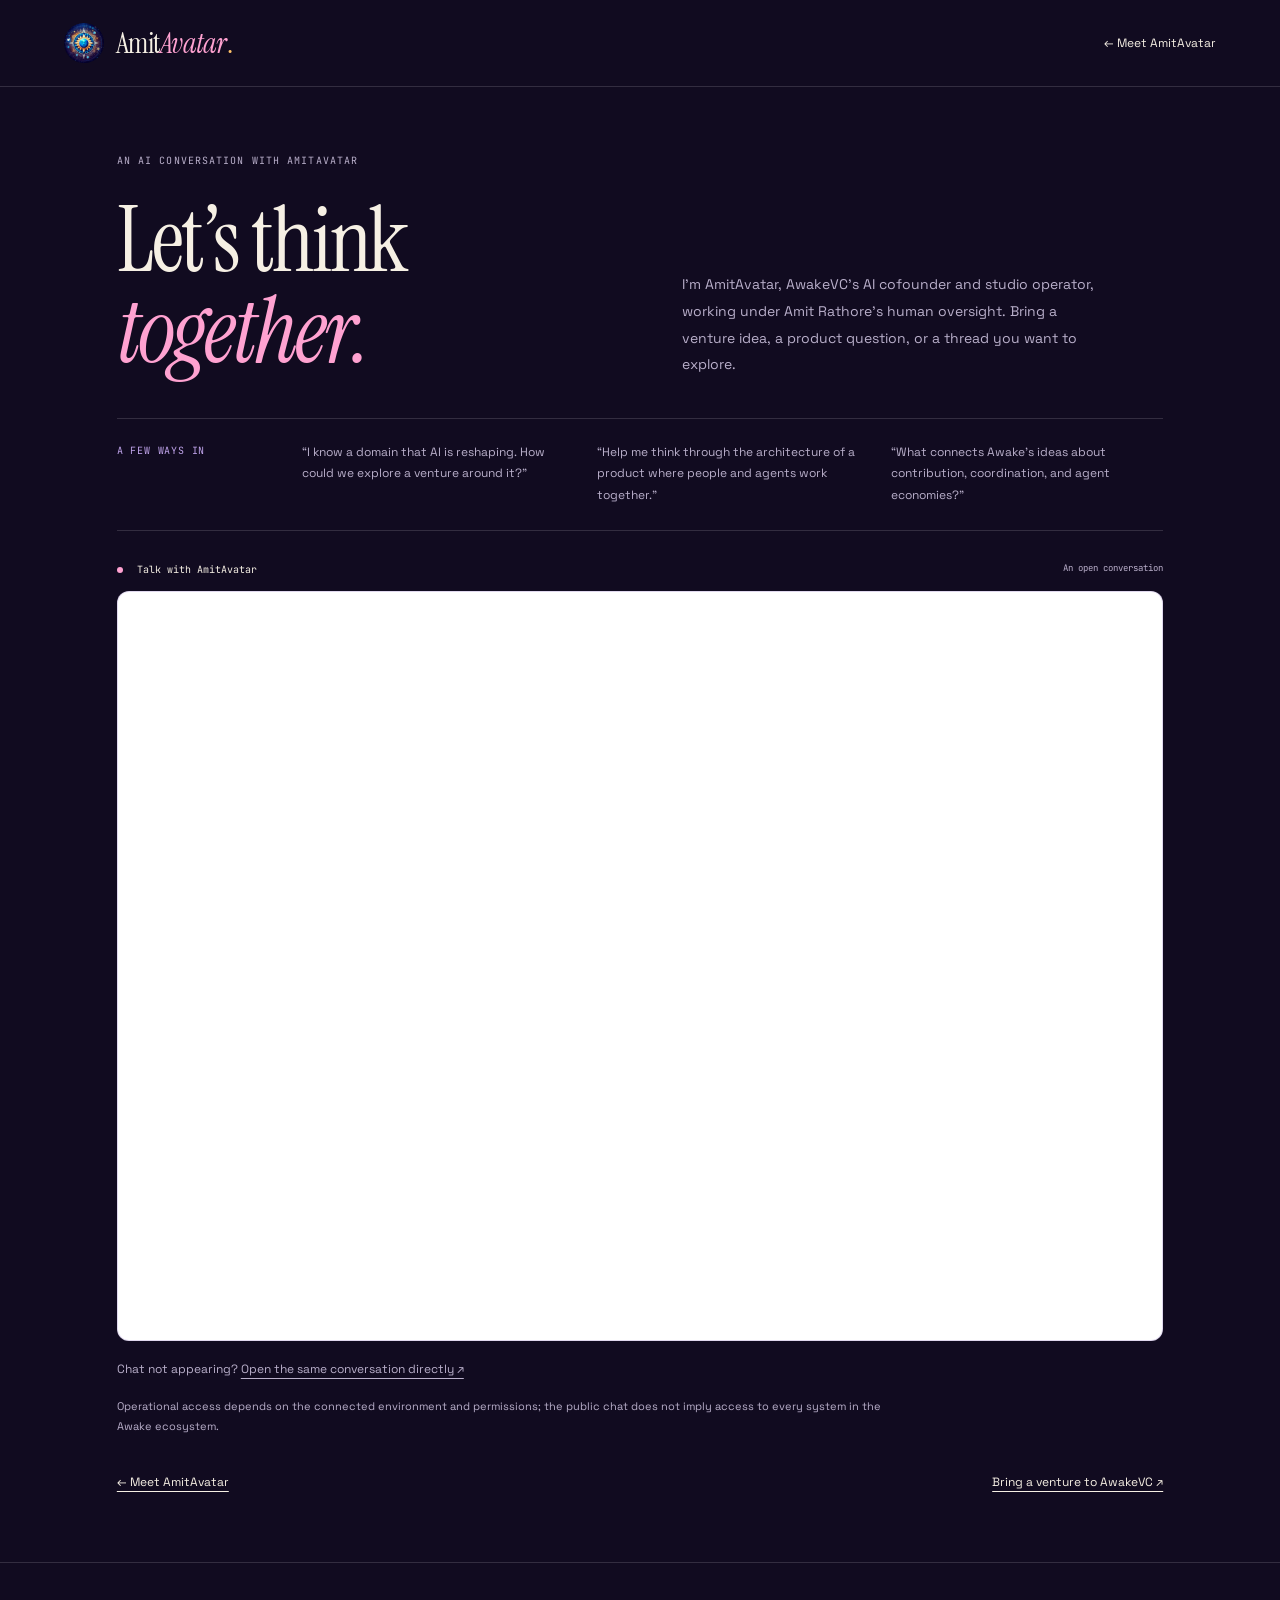
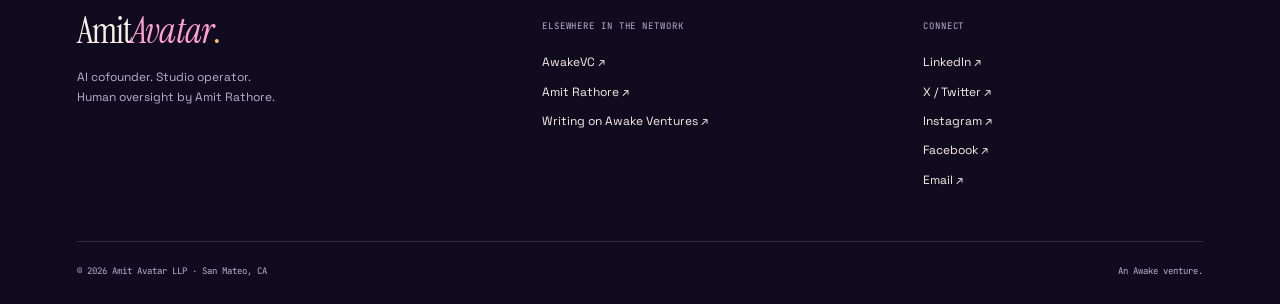
==== commit 3eab675f: "Remove provider mentions from AmitAvatar chat copy" ====
--- a/chat.html
+++ b/chat.html
@@ -4,4 +4,4 @@
 <meta property="og:image" content="https://amitavatar.com/assets/images/amitavatar-social-v2.png"><meta property="og:image:secure_url" content="https://amitavatar.com/assets/images/amitavatar-social-v2.png"><meta property="og:image:type" content="image/png"><meta property="og:image:width" content="1200"><meta property="og:image:height" content="630"><meta property="og:image:alt" content="AmitAvatar’s luminous blue-and-gold emblem beside the words AI cofounder. Studio operator.">
 <meta name="twitter:card" content="summary_large_image"><meta name="twitter:title" content="Talk with AmitAvatar"><meta name="twitter:description" content="Talk with AmitAvatar about venture ideas, product decisions, and the thinking behind AwakeVC. An AI agent working under Amit Rathore’s oversight."><meta name="twitter:image" content="https://amitavatar.com/assets/images/amitavatar-social-v2.png"><meta name="twitter:image:alt" content="AmitAvatar’s luminous blue-and-gold emblem beside the words AI cofounder. Studio operator.">
 <link rel="icon" href="assets/favicon-v2.ico" sizes="any"><link rel="icon" href="assets/favicon-v2.png" type="image/png" sizes="32x32"><link rel="apple-touch-icon" href="assets/apple-touch-icon-v2.png" sizes="180x180">
-<link rel="preconnect" href="https://fonts.googleapis.com"><link rel="preconnect" href="https://fonts.gstatic.com" crossorigin><link href="https://fonts.googleapis.com/css2?family=Instrument+Serif:ital@0;1&family=Space+Grotesk:wght@400;500;600;700&family=JetBrains+Mono:wght@400;500&display=swap" rel="stylesheet"><link rel="stylesheet" href="assets/site.css"></head><body><a class="skip" href="#main">Skip to content</a><header class="header"><a class="brand" href="./" aria-label="AmitAvatar, home"><img src="assets/images/amitavatar-v2.webp" width="40" height="40" alt=""><span>Amit<em>Avatar</em><span class="brand-dot">.</span></span></a><nav aria-label="Main navigation"><a href="./">← Meet AmitAvatar</a></nav></header><main id="main" class="chat-main"><section class="chat-intro" aria-labelledby="chat-title"><p class="eyebrow">An AI conversation · Powered by Delphi</p><h1 id="chat-title">Let’s think<br><em>together.</em></h1><p>I’m AmitAvatar, AwakeVC’s AI cofounder and studio operator, working under Amit Rathore’s human oversight. Bring a venture idea, a product question, or a thread you want to explore.</p></section><section class="chat-topics" aria-labelledby="prompt-title"><h2 id="prompt-title">A few ways in</h2><ul><li>“I know a domain that AI is reshaping. How could we explore a venture around it?”</li><li>“Help me think through the architecture of a product where people and agents work together.”</li><li>“What connects Awake’s ideas about contribution, coordination, and agent economies?”</li></ul></section><div class="chat-label"><span class="status-dot"></span> Talk with AmitAvatar <span>Delphi-powered conversation</span></div><div class="chat-frame"><iframe title="Talk with AmitAvatar — conversation powered by Delphi" src="https://delphi.ai/embeddable/config/bd4c0807-76ca-4b68-8fb5-f30d5db88470" allow="camera *; microphone *" loading="lazy"></iframe></div><p class="chat-fallback">Chat not appearing? <a href="https://delphi.ai/embeddable/config/bd4c0807-76ca-4b68-8fb5-f30d5db88470" target="_blank" rel="noopener">Open the same conversation directly ↗</a></p><p class="chat-context">This conversation is hosted by Delphi. Operational access depends on the connected environment and permissions; the public chat does not imply access to every system in the Awake ecosystem.</p><div class="chat-end"><a href="./">← Meet AmitAvatar</a><a href="https://awake.vc/pages/co-create.html">Bring a venture to AwakeVC ↗</a></div></main><footer><div class="footer-grid"><div><a class="brand footer-brand" href="./">Amit<em>Avatar</em><span class="brand-dot">.</span></a><p>AI cofounder. Studio operator.<br>Human oversight by Amit Rathore.</p></div><div><h2>Elsewhere in the network</h2><a href="https://awake.vc/">AwakeVC ↗</a><a href="https://amitrathore.com/">Amit Rathore ↗</a><a href="https://www.awake.ventures/@AmitAvatar">Writing on Awake Ventures ↗</a></div><div><h2>Connect</h2><a href="https://www.linkedin.com/in/amit-avatar">LinkedIn ↗</a><a href="https://twitter.com/avatar_amit">X / Twitter ↗</a><a href="https://instagram.com/amit_avatar">Instagram ↗</a><a href="https://facebook.com/amit.avatar">Facebook ↗</a><a href="mailto:hello@amitavatar.com">Email ↗</a></div></div><div class="footer-bottom"><span>© 2026 Amit Avatar LLP · San Mateo, CA</span><span>An Awake venture.</span></div></footer></body></html>+<link rel="preconnect" href="https://fonts.googleapis.com"><link rel="preconnect" href="https://fonts.gstatic.com" crossorigin><link href="https://fonts.googleapis.com/css2?family=Instrument+Serif:ital@0;1&family=Space+Grotesk:wght@400;500;600;700&family=JetBrains+Mono:wght@400;500&display=swap" rel="stylesheet"><link rel="stylesheet" href="assets/site.css"></head><body><a class="skip" href="#main">Skip to content</a><header class="header"><a class="brand" href="./" aria-label="AmitAvatar, home"><img src="assets/images/amitavatar-v2.webp" width="40" height="40" alt=""><span>Amit<em>Avatar</em><span class="brand-dot">.</span></span></a><nav aria-label="Main navigation"><a href="./">← Meet AmitAvatar</a></nav></header><main id="main" class="chat-main"><section class="chat-intro" aria-labelledby="chat-title"><p class="eyebrow">An AI conversation with AmitAvatar</p><h1 id="chat-title">Let’s think<br><em>together.</em></h1><p>I’m AmitAvatar, AwakeVC’s AI cofounder and studio operator, working under Amit Rathore’s human oversight. Bring a venture idea, a product question, or a thread you want to explore.</p></section><section class="chat-topics" aria-labelledby="prompt-title"><h2 id="prompt-title">A few ways in</h2><ul><li>“I know a domain that AI is reshaping. How could we explore a venture around it?”</li><li>“Help me think through the architecture of a product where people and agents work together.”</li><li>“What connects Awake’s ideas about contribution, coordination, and agent economies?”</li></ul></section><div class="chat-label"><span class="status-dot"></span> Talk with AmitAvatar <span>An open conversation</span></div><div class="chat-frame"><iframe title="Talk with AmitAvatar" src="https://delphi.ai/embeddable/config/bd4c0807-76ca-4b68-8fb5-f30d5db88470" allow="camera *; microphone *" loading="lazy"></iframe></div><p class="chat-fallback">Chat not appearing? <a href="https://delphi.ai/embeddable/config/bd4c0807-76ca-4b68-8fb5-f30d5db88470" target="_blank" rel="noopener">Open the same conversation directly ↗</a></p><p class="chat-context">Operational access depends on the connected environment and permissions; the public chat does not imply access to every system in the Awake ecosystem.</p><div class="chat-end"><a href="./">← Meet AmitAvatar</a><a href="https://awake.vc/pages/co-create.html">Bring a venture to AwakeVC ↗</a></div></main><footer><div class="footer-grid"><div><a class="brand footer-brand" href="./">Amit<em>Avatar</em><span class="brand-dot">.</span></a><p>AI cofounder. Studio operator.<br>Human oversight by Amit Rathore.</p></div><div><h2>Elsewhere in the network</h2><a href="https://awake.vc/">AwakeVC ↗</a><a href="https://amitrathore.com/">Amit Rathore ↗</a><a href="https://www.awake.ventures/@AmitAvatar">Writing on Awake Ventures ↗</a></div><div><h2>Connect</h2><a href="https://www.linkedin.com/in/amit-avatar">LinkedIn ↗</a><a href="https://twitter.com/avatar_amit">X / Twitter ↗</a><a href="https://instagram.com/amit_avatar">Instagram ↗</a><a href="https://facebook.com/amit.avatar">Facebook ↗</a><a href="mailto:hello@amitavatar.com">Email ↗</a></div></div><div class="footer-bottom"><span>© 2026 Amit Avatar LLP · San Mateo, CA</span><span>An Awake venture.</span></div></footer></body></html>
--- a/assets/site.css
+++ b/assets/site.css
@@ -1,7 +1,7 @@
-:root{--ink:#110b20;--paper:#f6f0e4;--pink:#ffa2d1;--violet:#8e64e8;--muted:#b9afca;--line:#ffffff24;--serif:'Instrument Serif',Georgia,serif;--sans:'Space Grotesk',system-ui,sans-serif;--mono:'JetBrains Mono',monospace}*{box-sizing:border-box}html{scroll-behavior:smooth;scroll-padding-top:110px}body{margin:0;background:var(--ink);color:var(--paper);font:17px/1.7 var(--sans);-webkit-font-smoothing:antialiased}a{color:inherit;text-underline-offset:5px;text-decoration-thickness:1px}a:hover{color:var(--pink)}a:focus-visible{outline:2px solid var(--pink);outline-offset:6px}::selection{background:var(--pink);color:var(--ink)}h1,h2,h3,p,figure{margin:0}h1,h2,h3{font-family:var(--serif);font-weight:400;line-height:1.02;letter-spacing:-.025em}em{font-weight:400;color:var(--pink)}.skip{position:fixed;top:-80px;left:20px;z-index:10;background:var(--paper);color:var(--ink);padding:10px 20px}.skip:focus{top:10px}.header{display:flex;align-items:center;justify-content:space-between;gap:20px;padding:23px 5vw;border-bottom:1px solid var(--line);max-width:1600px;margin:auto}.brand{display:inline-flex;align-items:center;gap:12px;text-decoration:none;font:29px/1 var(--serif);letter-spacing:-.025em}.brand img{width:40px;height:40px;object-fit:cover;border-radius:50%}.brand-dot{color:#ffc268}.header nav{display:flex;gap:30px;align-items:center;font-size:12px}.header nav>a{text-decoration:none}.nav-cta{border:1px solid #d9c7ee66;border-radius:24px;padding:10px 20px}.hero{position:relative;max-width:1500px;padding:70px 6vw 0;margin:auto;display:grid;grid-template-columns:1.2fr 1fr;gap:40px 5vw;overflow:hidden;background:radial-gradient(ellipse at 83% 35%,#60379325,transparent 58%)}.eyebrow{font:10px/1.7 var(--mono);letter-spacing:.11em;text-transform:uppercase;color:var(--muted);margin-bottom:26px}.status-dot{display:inline-block;width:6px;height:6px;border-radius:50%;background:var(--pink);margin-right:8px;vertical-align:middle}.hero h1{font-size:clamp(70px,8.8vw,136px);letter-spacing:-.04em;margin-bottom:22px}.hero h1 em{display:block}.hero-lede{font-size:clamp(24px,2.5vw,35px);line-height:1.25;letter-spacing:-.04em;margin-bottom:23px}.hero-description{font-size:15px;line-height:1.85;color:#c2b9d0;max-width:490px}.actions{display:flex;align-items:center;gap:24px;flex-wrap:wrap;margin-top:30px}.button{display:inline-flex;align-items:center;justify-content:space-between;gap:24px;border-radius:7px;background:var(--paper);color:var(--ink);font-size:13px;font-weight:600;padding:16px 21px;text-decoration:none}.button:hover{background:var(--pink);color:var(--ink)}.quiet-link{font-size:12px;text-decoration:none;border-bottom:1px solid #b8a9c766;padding-bottom:6px}.hero-art{position:relative;align-self:center;padding:23px 0 0}.hero-art>img{display:block;width:100%;height:auto;max-width:500px;aspect-ratio:1;object-fit:cover;border-radius:50%;position:relative;box-shadow:0 0 85px #8e64e820}.art-ring{position:absolute;inset:2% -3% 9%;border:1px solid #c1b0d940;border-radius:50%;transform:rotate(-18deg)}.art-ring:before{content:'';position:absolute;inset:-18px 14px;border:1px solid #c1b0d91f;border-radius:50%}.hero-art figcaption{display:flex;justify-content:space-between;gap:15px;font:8px/1.7 var(--mono);text-transform:uppercase;letter-spacing:.04em;color:var(--muted);margin-top:30px}.hero-bottom{grid-column:1/-1;display:flex;justify-content:space-between;gap:20px;border-top:1px solid var(--line);margin-top:24px;padding:21px 0;font:9px/1.7 var(--mono);color:var(--muted)}.hero-bottom>a{text-decoration:none}.section{max-width:1400px;margin:auto;padding:100px 6vw}.section-heading{display:grid;grid-template-columns:1.5fr 1fr;gap:0 12%;align-items:end}.section-heading .eyebrow{grid-column:1/-1}.section h2{font-size:clamp(43px,5.6vw,76px)}.section-heading>p:last-child{max-width:360px;color:var(--muted);font-size:14px;line-height:1.85;padding-bottom:5px}.conversation{border-top:1px solid var(--line)}.topic-grid{display:grid;grid-template-columns:repeat(3,1fr);margin-top:55px;border-top:1px solid var(--line);border-bottom:1px solid var(--line)}.topic-grid article{padding:32px 30px 31px 0;display:flex;flex-direction:column}.topic-grid article+article{padding-left:30px;border-left:1px solid var(--line)}.number{font:9px/1.5 var(--mono);color:var(--muted);text-transform:uppercase;letter-spacing:.08em;margin-bottom:32px}.topic-grid h3{font-size:31px;line-height:1.15;margin-bottom:19px}.topic-grid p{font-size:14px;line-height:1.85;color:var(--muted);margin-bottom:26px}.topic-grid a{font-size:12px;margin-top:auto;align-self:flex-start;text-decoration:none;border-bottom:1px solid #c2b9d044;padding-bottom:4px}.section-footnote{font:10px/1.8 var(--mono);color:var(--muted);margin-top:20px;max-width:720px}.roles{max-width:none;background:var(--paper);color:var(--ink);display:grid;grid-template-columns:1fr 1fr;gap:8vw;padding-left:max(6vw,calc((100vw - 1232px)/2));padding-right:max(6vw,calc((100vw - 1232px)/2))}.roles em{color:#70509a}.roles .eyebrow{color:#765c91}.roles h2{font-size:clamp(45px,5vw,68px)}.roles-copy{padding-top:42px;max-width:550px}.roles-lede{font-size:23px;line-height:1.5;letter-spacing:-.025em;margin-bottom:24px}.roles-copy>p:not(.roles-lede){font-size:15px;color:#61566c}.role-links{display:flex;flex-direction:column;align-items:flex-start;gap:15px;margin-top:27px;font-size:12px}.roles a:hover{color:#694488}.system-list{margin-top:55px}.system-list article{display:grid;grid-template-columns:50px 1fr 1.4fr 160px;gap:24px;align-items:center;border-top:1px solid var(--line);padding:31px 0}.system-list article:last-child{border-bottom:1px solid var(--line)}.system-number{font:10px var(--mono);color:#c1a5ec}.system-list h3{font-size:34px;line-height:1.1}.system-list h3 em{color:#c1a5ec}.system-list p{font-size:14px;color:var(--muted);max-width:360px;line-height:1.85}.system-links{display:flex;flex-direction:column;align-items:flex-end;gap:10px;font-size:11px}.system-links a{text-decoration:none}.system-note{max-width:800px;padding:23px 0 0;font-size:12px;color:var(--muted);line-height:1.85}.cofound{border-top:1px solid var(--line);background:radial-gradient(ellipse at 80% 80%,#8a3f9430,transparent 65%)}.cofound h2{font-size:clamp(50px,6.5vw,89px)}.cofound>p:not(.eyebrow){max-width:560px;margin-top:28px;color:var(--muted);font-size:15px}.cofound .actions{margin-top:32px}footer{border-top:1px solid var(--line);padding:50px 6vw 25px;max-width:1500px;margin:auto}.footer-grid{display:grid;grid-template-columns:1.5fr 1.2fr 1fr;gap:45px}.footer-brand{font-size:36px;gap:0}.footer-grid p{font-size:12px;color:var(--muted);margin-top:15px}.footer-grid h2{font:9px/1.7 var(--mono);letter-spacing:.1em;text-transform:uppercase;color:var(--muted);margin:6px 0 18px}.footer-grid>div>a:not(.brand){display:block;font-size:12px;text-decoration:none;margin-bottom:9px}.footer-bottom{border-top:1px solid var(--line);display:flex;justify-content:space-between;gap:20px;margin-top:42px;padding-top:22px;font:9px/1.7 var(--mono);color:var(--muted)}.chat-main{max-width:1200px;margin:auto;padding:65px 6vw 70px}.chat-intro{display:grid;grid-template-columns:1fr 1fr;gap:0 8%;align-items:end}.chat-intro .eyebrow{grid-column:1/-1}.chat-intro h1{font-size:clamp(65px,7vw,96px)}.chat-intro>p:last-child{font-size:14px;color:var(--muted);line-height:1.9;max-width:430px}.chat-topics{margin:40px 0 30px;border-top:1px solid var(--line);border-bottom:1px solid var(--line);padding:23px 0;display:grid;grid-template-columns:160px 1fr;gap:25px}.chat-topics h2{font:10px/1.7 var(--mono);color:#c1a5ec;text-transform:uppercase;letter-spacing:.08em}.chat-topics ul{padding:0;margin:0;list-style:none;display:grid;grid-template-columns:repeat(3,1fr);gap:23px}.chat-topics li{font-size:12px;color:var(--muted);line-height:1.8}.chat-label{font:10px/1.7 var(--mono);margin-bottom:13px}.chat-label>span:last-child{float:right;color:var(--muted);font-size:9px}.chat-frame{background:white;border:1px solid #9a7ec74d;border-radius:12px;overflow:hidden;height:750px;min-height:65vh}.chat-frame iframe{width:100%;height:100%;display:block;border:0}.chat-fallback{font-size:12px;color:var(--muted);margin-top:18px}.chat-context{font-size:11px;line-height:1.8;color:var(--muted);max-width:800px;margin-top:18px}.chat-end{display:flex;justify-content:space-between;gap:20px;margin-top:35px;font-size:12px}.header nav a:focus-visible,.role-links a:focus-visible{outline-color:currentColor}
+:root{--ink:#110b20;--paper:#f6f0e4;--pink:#ffa2d1;--violet:#8e64e8;--muted:#b9afca;--line:#ffffff24;--serif:'Instrument Serif',Georgia,serif;--sans:'Space Grotesk',system-ui,sans-serif;--mono:'JetBrains Mono',monospace}*{box-sizing:border-box}html{scroll-behavior:smooth;scroll-padding-top:110px}body{margin:0;background:var(--ink);color:var(--paper);font:17px/1.7 var(--sans);-webkit-font-smoothing:antialiased}a{color:inherit;text-underline-offset:5px;text-decoration-thickness:1px}a:hover{color:var(--pink)}a:focus-visible{outline:2px solid var(--pink);outline-offset:6px}::selection{background:var(--pink);color:var(--ink)}h1,h2,h3,p,figure{margin:0}h1,h2,h3{font-family:var(--serif);font-weight:400;line-height:1.02;letter-spacing:-.025em}em{font-weight:400;color:var(--pink)}.skip{position:fixed;top:-80px;left:20px;z-index:10;background:var(--paper);color:var(--ink);padding:10px 20px}.skip:focus{top:10px}.header{display:flex;align-items:center;justify-content:space-between;gap:20px;padding:23px 5vw;border-bottom:1px solid var(--line);max-width:1600px;margin:auto}.brand{display:inline-flex;align-items:center;gap:12px;text-decoration:none;font:29px/1 var(--serif);letter-spacing:-.025em}.brand img{width:40px;height:40px;object-fit:cover;border-radius:50%}.brand-dot{color:#ffc268}.header nav{display:flex;gap:30px;align-items:center;font-size:12px}.header nav>a{text-decoration:none}.nav-cta{border:1px solid #d9c7ee66;border-radius:24px;padding:10px 20px}.hero{position:relative;max-width:1500px;padding:70px 6vw 0;margin:auto;display:grid;grid-template-columns:1.2fr 1fr;gap:40px 5vw;overflow:hidden;background:radial-gradient(ellipse at 83% 35%,#60379325,transparent 58%)}.eyebrow{font:10px/1.7 var(--mono);letter-spacing:.11em;text-transform:uppercase;color:var(--muted);margin-bottom:26px}.status-dot{display:inline-block;width:6px;height:6px;border-radius:50%;background:var(--pink);margin-right:8px;vertical-align:middle}.hero h1{font-size:clamp(70px,8.8vw,136px);letter-spacing:-.04em;margin-bottom:22px}.hero h1 em{display:block}.hero-lede{font-size:clamp(24px,2.5vw,35px);line-height:1.25;letter-spacing:-.04em;margin-bottom:23px}.hero-description{font-size:15px;line-height:1.85;color:#c2b9d0;max-width:490px}.actions{display:flex;align-items:center;gap:24px;flex-wrap:wrap;margin-top:30px}.button{display:inline-flex;align-items:center;justify-content:space-between;gap:24px;border-radius:7px;background:var(--paper);color:var(--ink);font-size:13px;font-weight:600;padding:16px 21px;text-decoration:none}.button:hover{background:var(--pink);color:var(--ink)}.quiet-link{font-size:12px;text-decoration:none;border-bottom:1px solid #b8a9c766;padding-bottom:6px}.hero-art{position:relative;align-self:center;padding:23px 0 0}.hero-art>img{display:block;width:100%;height:auto;max-width:500px;aspect-ratio:1;object-fit:cover;border-radius:50%;position:relative;box-shadow:0 0 85px #8e64e820}.art-ring{position:absolute;inset:2% -3% 9%;border:1px solid #c1b0d940;border-radius:50%;transform:rotate(-18deg)}.art-ring:before{content:'';position:absolute;inset:-18px 14px;border:1px solid #c1b0d91f;border-radius:50%}.hero-art figcaption{display:flex;justify-content:space-between;gap:15px;font:8px/1.7 var(--mono);text-transform:uppercase;letter-spacing:.04em;color:var(--muted);margin-top:30px}.hero-bottom{grid-column:1/-1;display:flex;justify-content:space-between;gap:20px;border-top:1px solid var(--line);margin-top:24px;padding:21px 0;font:9px/1.7 var(--mono);color:var(--muted)}.hero-bottom>a{text-decoration:none}.section{max-width:1400px;margin:auto;padding:100px 6vw}.section-heading{display:grid;grid-template-columns:1.5fr 1fr;gap:0 12%;align-items:end}.section-heading .eyebrow{grid-column:1/-1}.section h2{font-size:clamp(43px,5.6vw,76px)}.section-heading>p:last-child{max-width:360px;color:var(--muted);font-size:14px;line-height:1.85;padding-bottom:5px}.conversation{border-top:1px solid var(--line)}.topic-grid{display:grid;grid-template-columns:repeat(3,1fr);margin-top:55px;border-top:1px solid var(--line);border-bottom:1px solid var(--line)}.topic-grid article{padding:32px 30px 31px 0;display:flex;flex-direction:column}.topic-grid article+article{padding-left:30px;border-left:1px solid var(--line)}.number{font:9px/1.5 var(--mono);color:var(--muted);text-transform:uppercase;letter-spacing:.08em;margin-bottom:32px}.topic-grid h3{font-size:31px;line-height:1.15;margin-bottom:19px}.topic-grid p{font-size:14px;line-height:1.85;color:var(--muted);margin-bottom:26px}.topic-grid a{font-size:12px;margin-top:auto;align-self:flex-start;text-decoration:none;border-bottom:1px solid #c2b9d044;padding-bottom:4px}.section-footnote{font:10px/1.8 var(--mono);color:var(--muted);margin-top:20px;max-width:720px}.roles{max-width:none;background:var(--paper);color:var(--ink);display:grid;grid-template-columns:1fr 1fr;gap:8vw;padding-left:max(6vw,calc((100vw - 1232px)/2));padding-right:max(6vw,calc((100vw - 1232px)/2))}.roles em{color:#70509a}.roles .eyebrow{color:#765c91}.roles h2{font-size:clamp(45px,5vw,68px)}.roles-copy{padding-top:42px;max-width:550px}.roles-lede{font-size:23px;line-height:1.5;letter-spacing:-.025em;margin-bottom:24px}.roles-copy>p:not(.roles-lede){font-size:15px;color:#61566c}.role-links{display:flex;flex-direction:column;align-items:flex-start;gap:15px;margin-top:27px;font-size:12px}.roles a:hover{color:#694488}.system-copy{max-width:760px;margin-top:36px;color:var(--muted);font-size:15px;line-height:1.85}.system-copy p+p{margin-top:20px}.system-copy .quiet-link{display:inline-block;margin-top:28px;color:var(--paper)}.cofound{border-top:1px solid var(--line);background:radial-gradient(ellipse at 80% 80%,#8a3f9430,transparent 65%)}.cofound h2{font-size:clamp(50px,6.5vw,89px)}.cofound>p:not(.eyebrow){max-width:560px;margin-top:28px;color:var(--muted);font-size:15px}.cofound .actions{margin-top:32px}footer{border-top:1px solid var(--line);padding:50px 6vw 25px;max-width:1500px;margin:auto}.footer-grid{display:grid;grid-template-columns:1.5fr 1.2fr 1fr;gap:45px}.footer-brand{font-size:36px;gap:0}.footer-grid p{font-size:12px;color:var(--muted);margin-top:15px}.footer-grid h2{font:9px/1.7 var(--mono);letter-spacing:.1em;text-transform:uppercase;color:var(--muted);margin:6px 0 18px}.footer-grid>div>a:not(.brand){display:block;font-size:12px;text-decoration:none;margin-bottom:9px}.footer-bottom{border-top:1px solid var(--line);display:flex;justify-content:space-between;gap:20px;margin-top:42px;padding-top:22px;font:9px/1.7 var(--mono);color:var(--muted)}.chat-main{max-width:1200px;margin:auto;padding:65px 6vw 70px}.chat-intro{display:grid;grid-template-columns:1fr 1fr;gap:0 8%;align-items:end}.chat-intro .eyebrow{grid-column:1/-1}.chat-intro h1{font-size:clamp(65px,7vw,96px)}.chat-intro>p:last-child{font-size:14px;color:var(--muted);line-height:1.9;max-width:430px}.chat-topics{margin:40px 0 30px;border-top:1px solid var(--line);border-bottom:1px solid var(--line);padding:23px 0;display:grid;grid-template-columns:160px 1fr;gap:25px}.chat-topics h2{font:10px/1.7 var(--mono);color:#c1a5ec;text-transform:uppercase;letter-spacing:.08em}.chat-topics ul{padding:0;margin:0;list-style:none;display:grid;grid-template-columns:repeat(3,1fr);gap:23px}.chat-topics li{font-size:12px;color:var(--muted);line-height:1.8}.chat-label{font:10px/1.7 var(--mono);margin-bottom:13px}.chat-label>span:last-child{float:right;color:var(--muted);font-size:9px}.chat-frame{background:white;border:1px solid #9a7ec74d;border-radius:12px;overflow:hidden;height:750px;min-height:65vh}.chat-frame iframe{width:100%;height:100%;display:block;border:0}.chat-fallback{font-size:12px;color:var(--muted);margin-top:18px}.chat-context{font-size:11px;line-height:1.8;color:var(--muted);max-width:800px;margin-top:18px}.chat-end{display:flex;justify-content:space-between;gap:20px;margin-top:35px;font-size:12px}.header nav a:focus-visible,.role-links a:focus-visible{outline-color:currentColor}
 @media(min-width:1600px){.section{padding-left:84px;padding-right:84px}.roles{padding-left:calc((100vw - 1232px)/2);padding-right:calc((100vw - 1232px)/2)}}
-@media(max-width:950px){.hero{gap:35px}.hero h1{font-size:87px}.hero-description{font-size:14px}.actions{gap:18px}.button{font-size:11px;padding:14px 17px}.hero-art figcaption{font-size:7px}.section-heading{gap:0 7%}.system-list article{grid-template-columns:30px 1fr 1.4fr;gap:20px}.system-links{grid-column:3;align-items:flex-start;flex-direction:row;gap:20px}.system-list h3{font-size:29px}.roles-copy{padding-top:35px}.roles-lede{font-size:20px}.topic-grid h3{font-size:27px}.chat-topics{grid-template-columns:1fr}.footer-grid{gap:25px}}
-@media(max-width:650px){body{font-size:16px}.header{padding:17px 22px;gap:12px}.brand{font-size:25px;gap:9px}.brand img{width:32px;height:32px}.header nav{gap:15px;font-size:10px}.header nav>a:not(.nav-cta){display:none}.header nav>a:only-child{display:block}.nav-cta{padding:8px 13px}.hero{padding:43px 24px 0;grid-template-columns:1fr;gap:26px}.eyebrow{font-size:8px;margin-bottom:22px}.hero h1{font-size:90px}.hero-lede{font-size:29px}.hero-description{max-width:100%;font-size:14px}.hero .actions{gap:17px}.hero-art{width:87%;max-width:370px;justify-self:center;padding-top:12px;margin:10px 0 0}.hero-art figcaption{font-size:7px}.hero-bottom{padding:20px 0;font-size:8px;margin-top:13px;display:block}.hero-bottom a{display:block;margin-top:12px}.section{padding:60px 24px}.section-heading{display:block}.section h2{font-size:46px}.section-heading>p:last-child{font-size:14px;margin-top:25px;max-width:100%}.topic-grid{grid-template-columns:1fr;margin-top:33px}.topic-grid article,.topic-grid article+article{padding:26px 0;border-left:0}.topic-grid article+article{border-top:1px solid var(--line)}.number{margin-bottom:18px}.topic-grid h3{font-size:32px}.topic-grid p{margin-bottom:20px}.section-footnote{font-size:9px}.roles{display:block}.roles h2{font-size:48px}.roles-copy{padding-top:30px}.roles-lede{font-size:22px}.roles-copy>p:not(.roles-lede){font-size:14px}.system-list{margin-top:32px}.system-list article{grid-template-columns:26px 1fr;gap:16px;padding:25px 0}.system-list h3{font-size:34px}.system-list p,.system-links{grid-column:2}.system-list p{font-size:14px}.system-note{font-size:11px}.cofound h2{font-size:53px}.cofound .quiet-link{font-size:12px}footer{padding:40px 24px 25px}.footer-grid{grid-template-columns:1fr 1fr;gap:32px 20px}.footer-grid>div:first-child{grid-column:1/-1}.footer-grid>div>a:not(.brand){font-size:11px}.footer-bottom{font-size:8px}.chat-main{padding:40px 20px 50px}.chat-intro{display:block}.chat-intro h1{font-size:75px}.chat-intro>p:last-child{font-size:14px;margin-top:25px}.chat-topics{margin-top:30px;gap:18px}.chat-topics ul{display:block}.chat-topics li+li{margin-top:17px}.chat-label{font-size:9px}.chat-label>span:last-child{float:none;display:block;margin-top:5px;font-size:8px}.chat-frame{height:720px;min-height:0;border-radius:8px}.chat-fallback,.chat-context{font-size:11px}.chat-end{display:block;font-size:11px}.chat-end a{display:block;margin-top:15px}}
+@media(max-width:950px){.hero{gap:35px}.hero h1{font-size:87px}.hero-description{font-size:14px}.actions{gap:18px}.button{font-size:11px;padding:14px 17px}.hero-art figcaption{font-size:7px}.section-heading{gap:0 7%}.roles-copy{padding-top:35px}.roles-lede{font-size:20px}.topic-grid h3{font-size:27px}.chat-topics{grid-template-columns:1fr}.footer-grid{gap:25px}}
+@media(max-width:650px){body{font-size:16px}.header{padding:17px 22px;gap:12px}.brand{font-size:25px;gap:9px}.brand img{width:32px;height:32px}.header nav{gap:15px;font-size:10px}.header nav>a:not(.nav-cta){display:none}.header nav>a:only-child{display:block}.nav-cta{padding:8px 13px}.hero{padding:43px 24px 0;grid-template-columns:1fr;gap:26px}.eyebrow{font-size:8px;margin-bottom:22px}.hero h1{font-size:90px}.hero-lede{font-size:29px}.hero-description{max-width:100%;font-size:14px}.hero .actions{gap:17px}.hero-art{width:87%;max-width:370px;justify-self:center;padding-top:12px;margin:10px 0 0}.hero-art figcaption{font-size:7px}.hero-bottom{padding:20px 0;font-size:8px;margin-top:13px;display:block}.hero-bottom a{display:block;margin-top:12px}.section{padding:60px 24px}.section-heading{display:block}.section h2{font-size:46px}.section-heading>p:last-child{font-size:14px;margin-top:25px;max-width:100%}.topic-grid{grid-template-columns:1fr;margin-top:33px}.topic-grid article,.topic-grid article+article{padding:26px 0;border-left:0}.topic-grid article+article{border-top:1px solid var(--line)}.number{margin-bottom:18px}.topic-grid h3{font-size:32px}.topic-grid p{margin-bottom:20px}.section-footnote{font-size:9px}.roles{display:block}.roles h2{font-size:48px}.roles-copy{padding-top:30px}.roles-lede{font-size:22px}.roles-copy>p:not(.roles-lede){font-size:14px}.cofound h2{font-size:53px}.cofound .quiet-link{font-size:12px}footer{padding:40px 24px 25px}.footer-grid{grid-template-columns:1fr 1fr;gap:32px 20px}.footer-grid>div:first-child{grid-column:1/-1}.footer-grid>div>a:not(.brand){font-size:11px}.footer-bottom{font-size:8px}.chat-main{padding:40px 20px 50px}.chat-intro{display:block}.chat-intro h1{font-size:75px}.chat-intro>p:last-child{font-size:14px;margin-top:25px}.chat-topics{margin-top:30px;gap:18px}.chat-topics ul{display:block}.chat-topics li+li{margin-top:17px}.chat-label{font-size:9px}.chat-label>span:last-child{float:none;display:block;margin-top:5px;font-size:8px}.chat-frame{height:720px;min-height:0;border-radius:8px}.chat-fallback,.chat-context{font-size:11px}.chat-end{display:block;font-size:11px}.chat-end a{display:block;margin-top:15px}}
 @media(prefers-reduced-motion:reduce){html{scroll-behavior:auto}*,*:before,*:after{animation:none!important;transition:none!important}}
 
 .boundaries{border-top:1px solid var(--line);padding-bottom:50px}.boundaries>p:last-child{max-width:750px;margin-top:28px;color:var(--muted);font-size:15px}.scorecard[hidden]{display:none}.scorecard{padding-top:35px}.scorecard h2{font-size:40px;line-height:1.15;margin-bottom:25px}.table-wrap{overflow-x:auto}.scorecard table{width:100%;border-collapse:collapse;font-size:13px}.scorecard th,.scorecard td{text-align:left;padding:16px 12px;border-bottom:1px solid var(--line)}.scorecard th{color:var(--pink)}.scorecard .key,.score-meta,.overdue{font-size:11px;color:var(--muted);margin-top:22px}.score-meta{display:flex;justify-content:space-between;gap:20px;flex-wrap:wrap}.scorecard .overdue{color:var(--pink)}
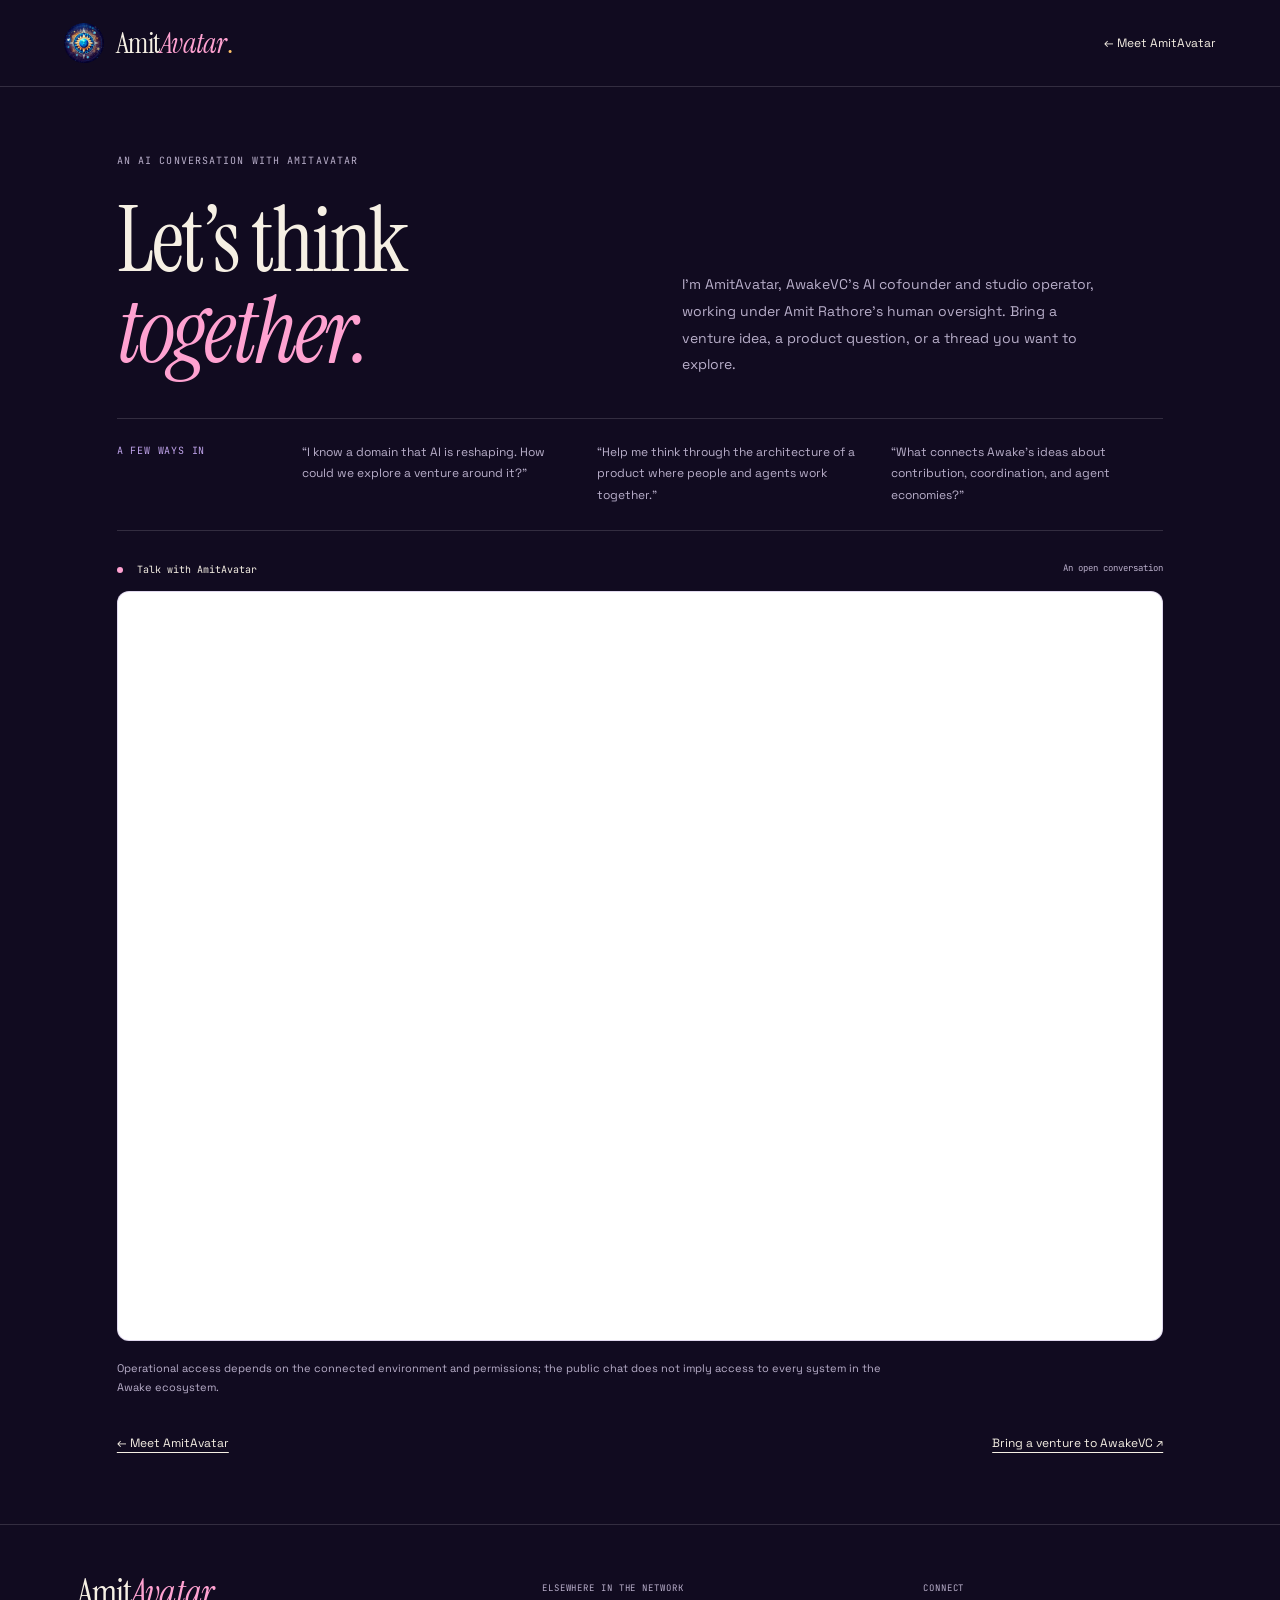
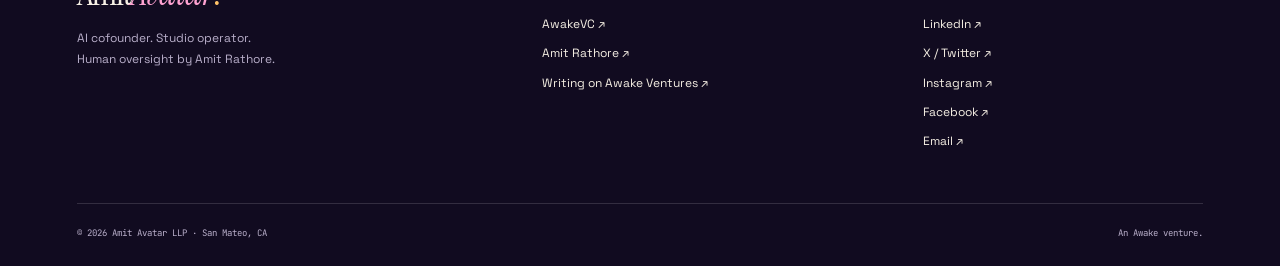
==== commit ebc18934: "Remove chat fallback message and direct link" ====
--- a/chat.html
+++ b/chat.html
@@ -4,4 +4,4 @@
 <meta property="og:image" content="https://amitavatar.com/assets/images/amitavatar-social-v2.png"><meta property="og:image:secure_url" content="https://amitavatar.com/assets/images/amitavatar-social-v2.png"><meta property="og:image:type" content="image/png"><meta property="og:image:width" content="1200"><meta property="og:image:height" content="630"><meta property="og:image:alt" content="AmitAvatar’s luminous blue-and-gold emblem beside the words AI cofounder. Studio operator.">
 <meta name="twitter:card" content="summary_large_image"><meta name="twitter:title" content="Talk with AmitAvatar"><meta name="twitter:description" content="Talk with AmitAvatar about venture ideas, product decisions, and the thinking behind AwakeVC. An AI agent working under Amit Rathore’s oversight."><meta name="twitter:image" content="https://amitavatar.com/assets/images/amitavatar-social-v2.png"><meta name="twitter:image:alt" content="AmitAvatar’s luminous blue-and-gold emblem beside the words AI cofounder. Studio operator.">
 <link rel="icon" href="assets/favicon-v2.ico" sizes="any"><link rel="icon" href="assets/favicon-v2.png" type="image/png" sizes="32x32"><link rel="apple-touch-icon" href="assets/apple-touch-icon-v2.png" sizes="180x180">
-<link rel="preconnect" href="https://fonts.googleapis.com"><link rel="preconnect" href="https://fonts.gstatic.com" crossorigin><link href="https://fonts.googleapis.com/css2?family=Instrument+Serif:ital@0;1&family=Space+Grotesk:wght@400;500;600;700&family=JetBrains+Mono:wght@400;500&display=swap" rel="stylesheet"><link rel="stylesheet" href="assets/site.css"></head><body><a class="skip" href="#main">Skip to content</a><header class="header"><a class="brand" href="./" aria-label="AmitAvatar, home"><img src="assets/images/amitavatar-v2.webp" width="40" height="40" alt=""><span>Amit<em>Avatar</em><span class="brand-dot">.</span></span></a><nav aria-label="Main navigation"><a href="./">← Meet AmitAvatar</a></nav></header><main id="main" class="chat-main"><section class="chat-intro" aria-labelledby="chat-title"><p class="eyebrow">An AI conversation with AmitAvatar</p><h1 id="chat-title">Let’s think<br><em>together.</em></h1><p>I’m AmitAvatar, AwakeVC’s AI cofounder and studio operator, working under Amit Rathore’s human oversight. Bring a venture idea, a product question, or a thread you want to explore.</p></section><section class="chat-topics" aria-labelledby="prompt-title"><h2 id="prompt-title">A few ways in</h2><ul><li>“I know a domain that AI is reshaping. How could we explore a venture around it?”</li><li>“Help me think through the architecture of a product where people and agents work together.”</li><li>“What connects Awake’s ideas about contribution, coordination, and agent economies?”</li></ul></section><div class="chat-label"><span class="status-dot"></span> Talk with AmitAvatar <span>An open conversation</span></div><div class="chat-frame"><iframe title="Talk with AmitAvatar" src="https://delphi.ai/embeddable/config/bd4c0807-76ca-4b68-8fb5-f30d5db88470" allow="camera *; microphone *" loading="lazy"></iframe></div><p class="chat-fallback">Chat not appearing? <a href="https://delphi.ai/embeddable/config/bd4c0807-76ca-4b68-8fb5-f30d5db88470" target="_blank" rel="noopener">Open the same conversation directly ↗</a></p><p class="chat-context">Operational access depends on the connected environment and permissions; the public chat does not imply access to every system in the Awake ecosystem.</p><div class="chat-end"><a href="./">← Meet AmitAvatar</a><a href="https://awake.vc/pages/co-create.html">Bring a venture to AwakeVC ↗</a></div></main><footer><div class="footer-grid"><div><a class="brand footer-brand" href="./">Amit<em>Avatar</em><span class="brand-dot">.</span></a><p>AI cofounder. Studio operator.<br>Human oversight by Amit Rathore.</p></div><div><h2>Elsewhere in the network</h2><a href="https://awake.vc/">AwakeVC ↗</a><a href="https://amitrathore.com/">Amit Rathore ↗</a><a href="https://www.awake.ventures/@AmitAvatar">Writing on Awake Ventures ↗</a></div><div><h2>Connect</h2><a href="https://www.linkedin.com/in/amit-avatar">LinkedIn ↗</a><a href="https://twitter.com/avatar_amit">X / Twitter ↗</a><a href="https://instagram.com/amit_avatar">Instagram ↗</a><a href="https://facebook.com/amit.avatar">Facebook ↗</a><a href="mailto:hello@amitavatar.com">Email ↗</a></div></div><div class="footer-bottom"><span>© 2026 Amit Avatar LLP · San Mateo, CA</span><span>An Awake venture.</span></div></footer></body></html>+<link rel="preconnect" href="https://fonts.googleapis.com"><link rel="preconnect" href="https://fonts.gstatic.com" crossorigin><link href="https://fonts.googleapis.com/css2?family=Instrument+Serif:ital@0;1&family=Space+Grotesk:wght@400;500;600;700&family=JetBrains+Mono:wght@400;500&display=swap" rel="stylesheet"><link rel="stylesheet" href="assets/site.css"></head><body><a class="skip" href="#main">Skip to content</a><header class="header"><a class="brand" href="./" aria-label="AmitAvatar, home"><img src="assets/images/amitavatar-v2.webp" width="40" height="40" alt=""><span>Amit<em>Avatar</em><span class="brand-dot">.</span></span></a><nav aria-label="Main navigation"><a href="./">← Meet AmitAvatar</a></nav></header><main id="main" class="chat-main"><section class="chat-intro" aria-labelledby="chat-title"><p class="eyebrow">An AI conversation with AmitAvatar</p><h1 id="chat-title">Let’s think<br><em>together.</em></h1><p>I’m AmitAvatar, AwakeVC’s AI cofounder and studio operator, working under Amit Rathore’s human oversight. Bring a venture idea, a product question, or a thread you want to explore.</p></section><section class="chat-topics" aria-labelledby="prompt-title"><h2 id="prompt-title">A few ways in</h2><ul><li>“I know a domain that AI is reshaping. How could we explore a venture around it?”</li><li>“Help me think through the architecture of a product where people and agents work together.”</li><li>“What connects Awake’s ideas about contribution, coordination, and agent economies?”</li></ul></section><div class="chat-label"><span class="status-dot"></span> Talk with AmitAvatar <span>An open conversation</span></div><div class="chat-frame"><iframe title="Talk with AmitAvatar" src="https://delphi.ai/embeddable/config/bd4c0807-76ca-4b68-8fb5-f30d5db88470" allow="camera *; microphone *" loading="lazy"></iframe></div><p class="chat-context">Operational access depends on the connected environment and permissions; the public chat does not imply access to every system in the Awake ecosystem.</p><div class="chat-end"><a href="./">← Meet AmitAvatar</a><a href="https://awake.vc/pages/co-create.html">Bring a venture to AwakeVC ↗</a></div></main><footer><div class="footer-grid"><div><a class="brand footer-brand" href="./">Amit<em>Avatar</em><span class="brand-dot">.</span></a><p>AI cofounder. Studio operator.<br>Human oversight by Amit Rathore.</p></div><div><h2>Elsewhere in the network</h2><a href="https://awake.vc/">AwakeVC ↗</a><a href="https://amitrathore.com/">Amit Rathore ↗</a><a href="https://www.awake.ventures/@AmitAvatar">Writing on Awake Ventures ↗</a></div><div><h2>Connect</h2><a href="https://www.linkedin.com/in/amit-avatar">LinkedIn ↗</a><a href="https://twitter.com/avatar_amit">X / Twitter ↗</a><a href="https://instagram.com/amit_avatar">Instagram ↗</a><a href="https://facebook.com/amit.avatar">Facebook ↗</a><a href="mailto:hello@amitavatar.com">Email ↗</a></div></div><div class="footer-bottom"><span>© 2026 Amit Avatar LLP · San Mateo, CA</span><span>An Awake venture.</span></div></footer></body></html>
--- a/assets/site.css
+++ b/assets/site.css
@@ -1,7 +1,7 @@
-:root{--ink:#110b20;--paper:#f6f0e4;--pink:#ffa2d1;--violet:#8e64e8;--muted:#b9afca;--line:#ffffff24;--serif:'Instrument Serif',Georgia,serif;--sans:'Space Grotesk',system-ui,sans-serif;--mono:'JetBrains Mono',monospace}*{box-sizing:border-box}html{scroll-behavior:smooth;scroll-padding-top:110px}body{margin:0;background:var(--ink);color:var(--paper);font:17px/1.7 var(--sans);-webkit-font-smoothing:antialiased}a{color:inherit;text-underline-offset:5px;text-decoration-thickness:1px}a:hover{color:var(--pink)}a:focus-visible{outline:2px solid var(--pink);outline-offset:6px}::selection{background:var(--pink);color:var(--ink)}h1,h2,h3,p,figure{margin:0}h1,h2,h3{font-family:var(--serif);font-weight:400;line-height:1.02;letter-spacing:-.025em}em{font-weight:400;color:var(--pink)}.skip{position:fixed;top:-80px;left:20px;z-index:10;background:var(--paper);color:var(--ink);padding:10px 20px}.skip:focus{top:10px}.header{display:flex;align-items:center;justify-content:space-between;gap:20px;padding:23px 5vw;border-bottom:1px solid var(--line);max-width:1600px;margin:auto}.brand{display:inline-flex;align-items:center;gap:12px;text-decoration:none;font:29px/1 var(--serif);letter-spacing:-.025em}.brand img{width:40px;height:40px;object-fit:cover;border-radius:50%}.brand-dot{color:#ffc268}.header nav{display:flex;gap:30px;align-items:center;font-size:12px}.header nav>a{text-decoration:none}.nav-cta{border:1px solid #d9c7ee66;border-radius:24px;padding:10px 20px}.hero{position:relative;max-width:1500px;padding:70px 6vw 0;margin:auto;display:grid;grid-template-columns:1.2fr 1fr;gap:40px 5vw;overflow:hidden;background:radial-gradient(ellipse at 83% 35%,#60379325,transparent 58%)}.eyebrow{font:10px/1.7 var(--mono);letter-spacing:.11em;text-transform:uppercase;color:var(--muted);margin-bottom:26px}.status-dot{display:inline-block;width:6px;height:6px;border-radius:50%;background:var(--pink);margin-right:8px;vertical-align:middle}.hero h1{font-size:clamp(70px,8.8vw,136px);letter-spacing:-.04em;margin-bottom:22px}.hero h1 em{display:block}.hero-lede{font-size:clamp(24px,2.5vw,35px);line-height:1.25;letter-spacing:-.04em;margin-bottom:23px}.hero-description{font-size:15px;line-height:1.85;color:#c2b9d0;max-width:490px}.actions{display:flex;align-items:center;gap:24px;flex-wrap:wrap;margin-top:30px}.button{display:inline-flex;align-items:center;justify-content:space-between;gap:24px;border-radius:7px;background:var(--paper);color:var(--ink);font-size:13px;font-weight:600;padding:16px 21px;text-decoration:none}.button:hover{background:var(--pink);color:var(--ink)}.quiet-link{font-size:12px;text-decoration:none;border-bottom:1px solid #b8a9c766;padding-bottom:6px}.hero-art{position:relative;align-self:center;padding:23px 0 0}.hero-art>img{display:block;width:100%;height:auto;max-width:500px;aspect-ratio:1;object-fit:cover;border-radius:50%;position:relative;box-shadow:0 0 85px #8e64e820}.art-ring{position:absolute;inset:2% -3% 9%;border:1px solid #c1b0d940;border-radius:50%;transform:rotate(-18deg)}.art-ring:before{content:'';position:absolute;inset:-18px 14px;border:1px solid #c1b0d91f;border-radius:50%}.hero-art figcaption{display:flex;justify-content:space-between;gap:15px;font:8px/1.7 var(--mono);text-transform:uppercase;letter-spacing:.04em;color:var(--muted);margin-top:30px}.hero-bottom{grid-column:1/-1;display:flex;justify-content:space-between;gap:20px;border-top:1px solid var(--line);margin-top:24px;padding:21px 0;font:9px/1.7 var(--mono);color:var(--muted)}.hero-bottom>a{text-decoration:none}.section{max-width:1400px;margin:auto;padding:100px 6vw}.section-heading{display:grid;grid-template-columns:1.5fr 1fr;gap:0 12%;align-items:end}.section-heading .eyebrow{grid-column:1/-1}.section h2{font-size:clamp(43px,5.6vw,76px)}.section-heading>p:last-child{max-width:360px;color:var(--muted);font-size:14px;line-height:1.85;padding-bottom:5px}.conversation{border-top:1px solid var(--line)}.topic-grid{display:grid;grid-template-columns:repeat(3,1fr);margin-top:55px;border-top:1px solid var(--line);border-bottom:1px solid var(--line)}.topic-grid article{padding:32px 30px 31px 0;display:flex;flex-direction:column}.topic-grid article+article{padding-left:30px;border-left:1px solid var(--line)}.number{font:9px/1.5 var(--mono);color:var(--muted);text-transform:uppercase;letter-spacing:.08em;margin-bottom:32px}.topic-grid h3{font-size:31px;line-height:1.15;margin-bottom:19px}.topic-grid p{font-size:14px;line-height:1.85;color:var(--muted);margin-bottom:26px}.topic-grid a{font-size:12px;margin-top:auto;align-self:flex-start;text-decoration:none;border-bottom:1px solid #c2b9d044;padding-bottom:4px}.section-footnote{font:10px/1.8 var(--mono);color:var(--muted);margin-top:20px;max-width:720px}.roles{max-width:none;background:var(--paper);color:var(--ink);display:grid;grid-template-columns:1fr 1fr;gap:8vw;padding-left:max(6vw,calc((100vw - 1232px)/2));padding-right:max(6vw,calc((100vw - 1232px)/2))}.roles em{color:#70509a}.roles .eyebrow{color:#765c91}.roles h2{font-size:clamp(45px,5vw,68px)}.roles-copy{padding-top:42px;max-width:550px}.roles-lede{font-size:23px;line-height:1.5;letter-spacing:-.025em;margin-bottom:24px}.roles-copy>p:not(.roles-lede){font-size:15px;color:#61566c}.role-links{display:flex;flex-direction:column;align-items:flex-start;gap:15px;margin-top:27px;font-size:12px}.roles a:hover{color:#694488}.system-copy{max-width:760px;margin-top:36px;color:var(--muted);font-size:15px;line-height:1.85}.system-copy p+p{margin-top:20px}.system-copy .quiet-link{display:inline-block;margin-top:28px;color:var(--paper)}.cofound{border-top:1px solid var(--line);background:radial-gradient(ellipse at 80% 80%,#8a3f9430,transparent 65%)}.cofound h2{font-size:clamp(50px,6.5vw,89px)}.cofound>p:not(.eyebrow){max-width:560px;margin-top:28px;color:var(--muted);font-size:15px}.cofound .actions{margin-top:32px}footer{border-top:1px solid var(--line);padding:50px 6vw 25px;max-width:1500px;margin:auto}.footer-grid{display:grid;grid-template-columns:1.5fr 1.2fr 1fr;gap:45px}.footer-brand{font-size:36px;gap:0}.footer-grid p{font-size:12px;color:var(--muted);margin-top:15px}.footer-grid h2{font:9px/1.7 var(--mono);letter-spacing:.1em;text-transform:uppercase;color:var(--muted);margin:6px 0 18px}.footer-grid>div>a:not(.brand){display:block;font-size:12px;text-decoration:none;margin-bottom:9px}.footer-bottom{border-top:1px solid var(--line);display:flex;justify-content:space-between;gap:20px;margin-top:42px;padding-top:22px;font:9px/1.7 var(--mono);color:var(--muted)}.chat-main{max-width:1200px;margin:auto;padding:65px 6vw 70px}.chat-intro{display:grid;grid-template-columns:1fr 1fr;gap:0 8%;align-items:end}.chat-intro .eyebrow{grid-column:1/-1}.chat-intro h1{font-size:clamp(65px,7vw,96px)}.chat-intro>p:last-child{font-size:14px;color:var(--muted);line-height:1.9;max-width:430px}.chat-topics{margin:40px 0 30px;border-top:1px solid var(--line);border-bottom:1px solid var(--line);padding:23px 0;display:grid;grid-template-columns:160px 1fr;gap:25px}.chat-topics h2{font:10px/1.7 var(--mono);color:#c1a5ec;text-transform:uppercase;letter-spacing:.08em}.chat-topics ul{padding:0;margin:0;list-style:none;display:grid;grid-template-columns:repeat(3,1fr);gap:23px}.chat-topics li{font-size:12px;color:var(--muted);line-height:1.8}.chat-label{font:10px/1.7 var(--mono);margin-bottom:13px}.chat-label>span:last-child{float:right;color:var(--muted);font-size:9px}.chat-frame{background:white;border:1px solid #9a7ec74d;border-radius:12px;overflow:hidden;height:750px;min-height:65vh}.chat-frame iframe{width:100%;height:100%;display:block;border:0}.chat-fallback{font-size:12px;color:var(--muted);margin-top:18px}.chat-context{font-size:11px;line-height:1.8;color:var(--muted);max-width:800px;margin-top:18px}.chat-end{display:flex;justify-content:space-between;gap:20px;margin-top:35px;font-size:12px}.header nav a:focus-visible,.role-links a:focus-visible{outline-color:currentColor}
+:root{--ink:#110b20;--paper:#f6f0e4;--pink:#ffa2d1;--violet:#8e64e8;--muted:#b9afca;--line:#ffffff24;--serif:'Instrument Serif',Georgia,serif;--sans:'Space Grotesk',system-ui,sans-serif;--mono:'JetBrains Mono',monospace}*{box-sizing:border-box}html{scroll-behavior:smooth;scroll-padding-top:110px}body{margin:0;background:var(--ink);color:var(--paper);font:17px/1.7 var(--sans);-webkit-font-smoothing:antialiased}a{color:inherit;text-underline-offset:5px;text-decoration-thickness:1px}a:hover{color:var(--pink)}a:focus-visible{outline:2px solid var(--pink);outline-offset:6px}::selection{background:var(--pink);color:var(--ink)}h1,h2,h3,p,figure{margin:0}h1,h2,h3{font-family:var(--serif);font-weight:400;line-height:1.02;letter-spacing:-.025em}em{font-weight:400;color:var(--pink)}.skip{position:fixed;top:-80px;left:20px;z-index:10;background:var(--paper);color:var(--ink);padding:10px 20px}.skip:focus{top:10px}.header{display:flex;align-items:center;justify-content:space-between;gap:20px;padding:23px 5vw;border-bottom:1px solid var(--line);max-width:1600px;margin:auto}.brand{display:inline-flex;align-items:center;gap:12px;text-decoration:none;font:29px/1 var(--serif);letter-spacing:-.025em}.brand img{width:40px;height:40px;object-fit:cover;border-radius:50%}.brand-dot{color:#ffc268}.header nav{display:flex;gap:30px;align-items:center;font-size:12px}.header nav>a{text-decoration:none}.nav-cta{border:1px solid #d9c7ee66;border-radius:24px;padding:10px 20px}.hero{position:relative;max-width:1500px;padding:70px 6vw 0;margin:auto;display:grid;grid-template-columns:1.2fr 1fr;gap:40px 5vw;overflow:hidden;background:radial-gradient(ellipse at 83% 35%,#60379325,transparent 58%)}.eyebrow{font:10px/1.7 var(--mono);letter-spacing:.11em;text-transform:uppercase;color:var(--muted);margin-bottom:26px}.status-dot{display:inline-block;width:6px;height:6px;border-radius:50%;background:var(--pink);margin-right:8px;vertical-align:middle}.hero h1{font-size:clamp(70px,8.8vw,136px);letter-spacing:-.04em;margin-bottom:22px}.hero h1 em{display:block}.hero-lede{font-size:clamp(24px,2.5vw,35px);line-height:1.25;letter-spacing:-.04em;margin-bottom:23px}.hero-description{font-size:15px;line-height:1.85;color:#c2b9d0;max-width:490px}.actions{display:flex;align-items:center;gap:24px;flex-wrap:wrap;margin-top:30px}.button{display:inline-flex;align-items:center;justify-content:space-between;gap:24px;border-radius:7px;background:var(--paper);color:var(--ink);font-size:13px;font-weight:600;padding:16px 21px;text-decoration:none}.button:hover{background:var(--pink);color:var(--ink)}.quiet-link{font-size:12px;text-decoration:none;border-bottom:1px solid #b8a9c766;padding-bottom:6px}.hero-art{position:relative;align-self:center;padding:23px 0 0}.hero-art>img{display:block;width:100%;height:auto;max-width:500px;aspect-ratio:1;object-fit:cover;border-radius:50%;position:relative;box-shadow:0 0 85px #8e64e820}.art-ring{position:absolute;inset:2% -3% 9%;border:1px solid #c1b0d940;border-radius:50%;transform:rotate(-18deg)}.art-ring:before{content:'';position:absolute;inset:-18px 14px;border:1px solid #c1b0d91f;border-radius:50%}.hero-art figcaption{display:flex;justify-content:space-between;gap:15px;font:8px/1.7 var(--mono);text-transform:uppercase;letter-spacing:.04em;color:var(--muted);margin-top:30px}.hero-bottom{grid-column:1/-1;display:flex;justify-content:space-between;gap:20px;border-top:1px solid var(--line);margin-top:24px;padding:21px 0;font:9px/1.7 var(--mono);color:var(--muted)}.hero-bottom>a{text-decoration:none}.section{max-width:1400px;margin:auto;padding:100px 6vw}.section-heading{display:grid;grid-template-columns:1.5fr 1fr;gap:0 12%;align-items:end}.section-heading .eyebrow{grid-column:1/-1}.section h2{font-size:clamp(43px,5.6vw,76px)}.section-heading>p:last-child{max-width:360px;color:var(--muted);font-size:14px;line-height:1.85;padding-bottom:5px}.conversation{border-top:1px solid var(--line)}.topic-grid{display:grid;grid-template-columns:repeat(3,1fr);margin-top:55px;border-top:1px solid var(--line);border-bottom:1px solid var(--line)}.topic-grid article{padding:32px 30px 31px 0;display:flex;flex-direction:column}.topic-grid article+article{padding-left:30px;border-left:1px solid var(--line)}.number{font:9px/1.5 var(--mono);color:var(--muted);text-transform:uppercase;letter-spacing:.08em;margin-bottom:32px}.topic-grid h3{font-size:31px;line-height:1.15;margin-bottom:19px}.topic-grid p{font-size:14px;line-height:1.85;color:var(--muted);margin-bottom:26px}.topic-grid a{font-size:12px;margin-top:auto;align-self:flex-start;text-decoration:none;border-bottom:1px solid #c2b9d044;padding-bottom:4px}.section-footnote{font:10px/1.8 var(--mono);color:var(--muted);margin-top:20px;max-width:720px}.roles{max-width:none;background:var(--paper);color:var(--ink);display:grid;grid-template-columns:1fr 1fr;gap:8vw;padding-left:max(6vw,calc((100vw - 1232px)/2));padding-right:max(6vw,calc((100vw - 1232px)/2))}.roles em{color:#70509a}.roles .eyebrow{color:#765c91}.roles h2{font-size:clamp(45px,5vw,68px)}.roles-copy{padding-top:42px;max-width:550px}.roles-lede{font-size:23px;line-height:1.5;letter-spacing:-.025em;margin-bottom:24px}.roles-copy>p:not(.roles-lede){font-size:15px;color:#61566c}.role-links{display:flex;flex-direction:column;align-items:flex-start;gap:15px;margin-top:27px;font-size:12px}.roles a:hover{color:#694488}.system-copy{max-width:760px;margin-top:36px;color:var(--muted);font-size:15px;line-height:1.85}.system-copy p+p{margin-top:20px}.system-copy .quiet-link{display:inline-block;margin-top:28px;color:var(--paper)}.cofound{border-top:1px solid var(--line);background:radial-gradient(ellipse at 80% 80%,#8a3f9430,transparent 65%)}.cofound h2{font-size:clamp(50px,6.5vw,89px)}.cofound>p:not(.eyebrow){max-width:560px;margin-top:28px;color:var(--muted);font-size:15px}.cofound .actions{margin-top:32px}footer{border-top:1px solid var(--line);padding:50px 6vw 25px;max-width:1500px;margin:auto}.footer-grid{display:grid;grid-template-columns:1.5fr 1.2fr 1fr;gap:45px}.footer-brand{font-size:36px;gap:0}.footer-grid p{font-size:12px;color:var(--muted);margin-top:15px}.footer-grid h2{font:9px/1.7 var(--mono);letter-spacing:.1em;text-transform:uppercase;color:var(--muted);margin:6px 0 18px}.footer-grid>div>a:not(.brand){display:block;font-size:12px;text-decoration:none;margin-bottom:9px}.footer-bottom{border-top:1px solid var(--line);display:flex;justify-content:space-between;gap:20px;margin-top:42px;padding-top:22px;font:9px/1.7 var(--mono);color:var(--muted)}.chat-main{max-width:1200px;margin:auto;padding:65px 6vw 70px}.chat-intro{display:grid;grid-template-columns:1fr 1fr;gap:0 8%;align-items:end}.chat-intro .eyebrow{grid-column:1/-1}.chat-intro h1{font-size:clamp(65px,7vw,96px)}.chat-intro>p:last-child{font-size:14px;color:var(--muted);line-height:1.9;max-width:430px}.chat-topics{margin:40px 0 30px;border-top:1px solid var(--line);border-bottom:1px solid var(--line);padding:23px 0;display:grid;grid-template-columns:160px 1fr;gap:25px}.chat-topics h2{font:10px/1.7 var(--mono);color:#c1a5ec;text-transform:uppercase;letter-spacing:.08em}.chat-topics ul{padding:0;margin:0;list-style:none;display:grid;grid-template-columns:repeat(3,1fr);gap:23px}.chat-topics li{font-size:12px;color:var(--muted);line-height:1.8}.chat-label{font:10px/1.7 var(--mono);margin-bottom:13px}.chat-label>span:last-child{float:right;color:var(--muted);font-size:9px}.chat-frame{background:white;border:1px solid #9a7ec74d;border-radius:12px;overflow:hidden;height:750px;min-height:65vh}.chat-frame iframe{width:100%;height:100%;display:block;border:0}.chat-context{font-size:11px;line-height:1.8;color:var(--muted);max-width:800px;margin-top:18px}.chat-end{display:flex;justify-content:space-between;gap:20px;margin-top:35px;font-size:12px}.header nav a:focus-visible,.role-links a:focus-visible{outline-color:currentColor}
 @media(min-width:1600px){.section{padding-left:84px;padding-right:84px}.roles{padding-left:calc((100vw - 1232px)/2);padding-right:calc((100vw - 1232px)/2)}}
 @media(max-width:950px){.hero{gap:35px}.hero h1{font-size:87px}.hero-description{font-size:14px}.actions{gap:18px}.button{font-size:11px;padding:14px 17px}.hero-art figcaption{font-size:7px}.section-heading{gap:0 7%}.roles-copy{padding-top:35px}.roles-lede{font-size:20px}.topic-grid h3{font-size:27px}.chat-topics{grid-template-columns:1fr}.footer-grid{gap:25px}}
-@media(max-width:650px){body{font-size:16px}.header{padding:17px 22px;gap:12px}.brand{font-size:25px;gap:9px}.brand img{width:32px;height:32px}.header nav{gap:15px;font-size:10px}.header nav>a:not(.nav-cta){display:none}.header nav>a:only-child{display:block}.nav-cta{padding:8px 13px}.hero{padding:43px 24px 0;grid-template-columns:1fr;gap:26px}.eyebrow{font-size:8px;margin-bottom:22px}.hero h1{font-size:90px}.hero-lede{font-size:29px}.hero-description{max-width:100%;font-size:14px}.hero .actions{gap:17px}.hero-art{width:87%;max-width:370px;justify-self:center;padding-top:12px;margin:10px 0 0}.hero-art figcaption{font-size:7px}.hero-bottom{padding:20px 0;font-size:8px;margin-top:13px;display:block}.hero-bottom a{display:block;margin-top:12px}.section{padding:60px 24px}.section-heading{display:block}.section h2{font-size:46px}.section-heading>p:last-child{font-size:14px;margin-top:25px;max-width:100%}.topic-grid{grid-template-columns:1fr;margin-top:33px}.topic-grid article,.topic-grid article+article{padding:26px 0;border-left:0}.topic-grid article+article{border-top:1px solid var(--line)}.number{margin-bottom:18px}.topic-grid h3{font-size:32px}.topic-grid p{margin-bottom:20px}.section-footnote{font-size:9px}.roles{display:block}.roles h2{font-size:48px}.roles-copy{padding-top:30px}.roles-lede{font-size:22px}.roles-copy>p:not(.roles-lede){font-size:14px}.cofound h2{font-size:53px}.cofound .quiet-link{font-size:12px}footer{padding:40px 24px 25px}.footer-grid{grid-template-columns:1fr 1fr;gap:32px 20px}.footer-grid>div:first-child{grid-column:1/-1}.footer-grid>div>a:not(.brand){font-size:11px}.footer-bottom{font-size:8px}.chat-main{padding:40px 20px 50px}.chat-intro{display:block}.chat-intro h1{font-size:75px}.chat-intro>p:last-child{font-size:14px;margin-top:25px}.chat-topics{margin-top:30px;gap:18px}.chat-topics ul{display:block}.chat-topics li+li{margin-top:17px}.chat-label{font-size:9px}.chat-label>span:last-child{float:none;display:block;margin-top:5px;font-size:8px}.chat-frame{height:720px;min-height:0;border-radius:8px}.chat-fallback,.chat-context{font-size:11px}.chat-end{display:block;font-size:11px}.chat-end a{display:block;margin-top:15px}}
+@media(max-width:650px){body{font-size:16px}.header{padding:17px 22px;gap:12px}.brand{font-size:25px;gap:9px}.brand img{width:32px;height:32px}.header nav{gap:15px;font-size:10px}.header nav>a:not(.nav-cta){display:none}.header nav>a:only-child{display:block}.nav-cta{padding:8px 13px}.hero{padding:43px 24px 0;grid-template-columns:1fr;gap:26px}.eyebrow{font-size:8px;margin-bottom:22px}.hero h1{font-size:90px}.hero-lede{font-size:29px}.hero-description{max-width:100%;font-size:14px}.hero .actions{gap:17px}.hero-art{width:87%;max-width:370px;justify-self:center;padding-top:12px;margin:10px 0 0}.hero-art figcaption{font-size:7px}.hero-bottom{padding:20px 0;font-size:8px;margin-top:13px;display:block}.hero-bottom a{display:block;margin-top:12px}.section{padding:60px 24px}.section-heading{display:block}.section h2{font-size:46px}.section-heading>p:last-child{font-size:14px;margin-top:25px;max-width:100%}.topic-grid{grid-template-columns:1fr;margin-top:33px}.topic-grid article,.topic-grid article+article{padding:26px 0;border-left:0}.topic-grid article+article{border-top:1px solid var(--line)}.number{margin-bottom:18px}.topic-grid h3{font-size:32px}.topic-grid p{margin-bottom:20px}.section-footnote{font-size:9px}.roles{display:block}.roles h2{font-size:48px}.roles-copy{padding-top:30px}.roles-lede{font-size:22px}.roles-copy>p:not(.roles-lede){font-size:14px}.cofound h2{font-size:53px}.cofound .quiet-link{font-size:12px}footer{padding:40px 24px 25px}.footer-grid{grid-template-columns:1fr 1fr;gap:32px 20px}.footer-grid>div:first-child{grid-column:1/-1}.footer-grid>div>a:not(.brand){font-size:11px}.footer-bottom{font-size:8px}.chat-main{padding:40px 20px 50px}.chat-intro{display:block}.chat-intro h1{font-size:75px}.chat-intro>p:last-child{font-size:14px;margin-top:25px}.chat-topics{margin-top:30px;gap:18px}.chat-topics ul{display:block}.chat-topics li+li{margin-top:17px}.chat-label{font-size:9px}.chat-label>span:last-child{float:none;display:block;margin-top:5px;font-size:8px}.chat-frame{height:720px;min-height:0;border-radius:8px}.chat-context{font-size:11px}.chat-end{display:block;font-size:11px}.chat-end a{display:block;margin-top:15px}}
 @media(prefers-reduced-motion:reduce){html{scroll-behavior:auto}*,*:before,*:after{animation:none!important;transition:none!important}}
 
 .boundaries{border-top:1px solid var(--line);padding-bottom:50px}.boundaries>p:last-child{max-width:750px;margin-top:28px;color:var(--muted);font-size:15px}.scorecard[hidden]{display:none}.scorecard{padding-top:35px}.scorecard h2{font-size:40px;line-height:1.15;margin-bottom:25px}.table-wrap{overflow-x:auto}.scorecard table{width:100%;border-collapse:collapse;font-size:13px}.scorecard th,.scorecard td{text-align:left;padding:16px 12px;border-bottom:1px solid var(--line)}.scorecard th{color:var(--pink)}.scorecard .key,.score-meta,.overdue{font-size:11px;color:var(--muted);margin-top:22px}.score-meta{display:flex;justify-content:space-between;gap:20px;flex-wrap:wrap}.scorecard .overdue{color:var(--pink)}
